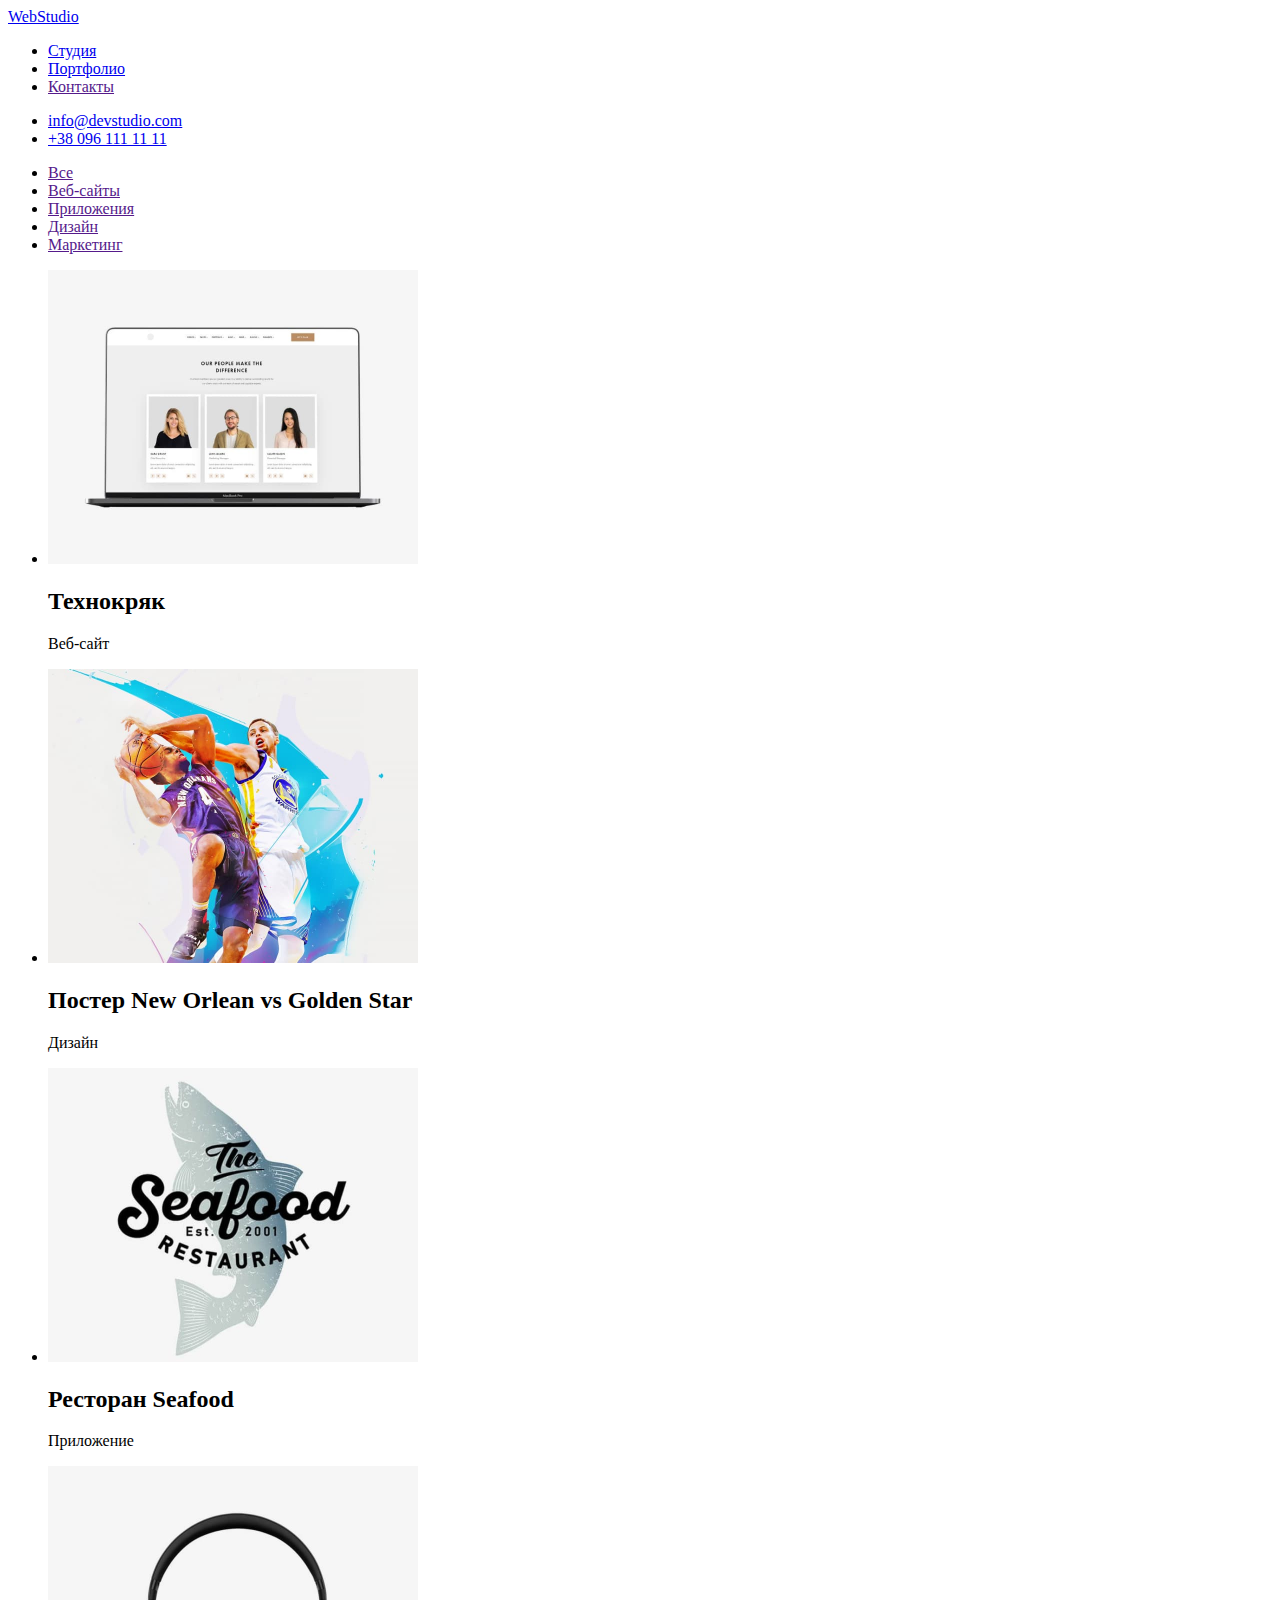
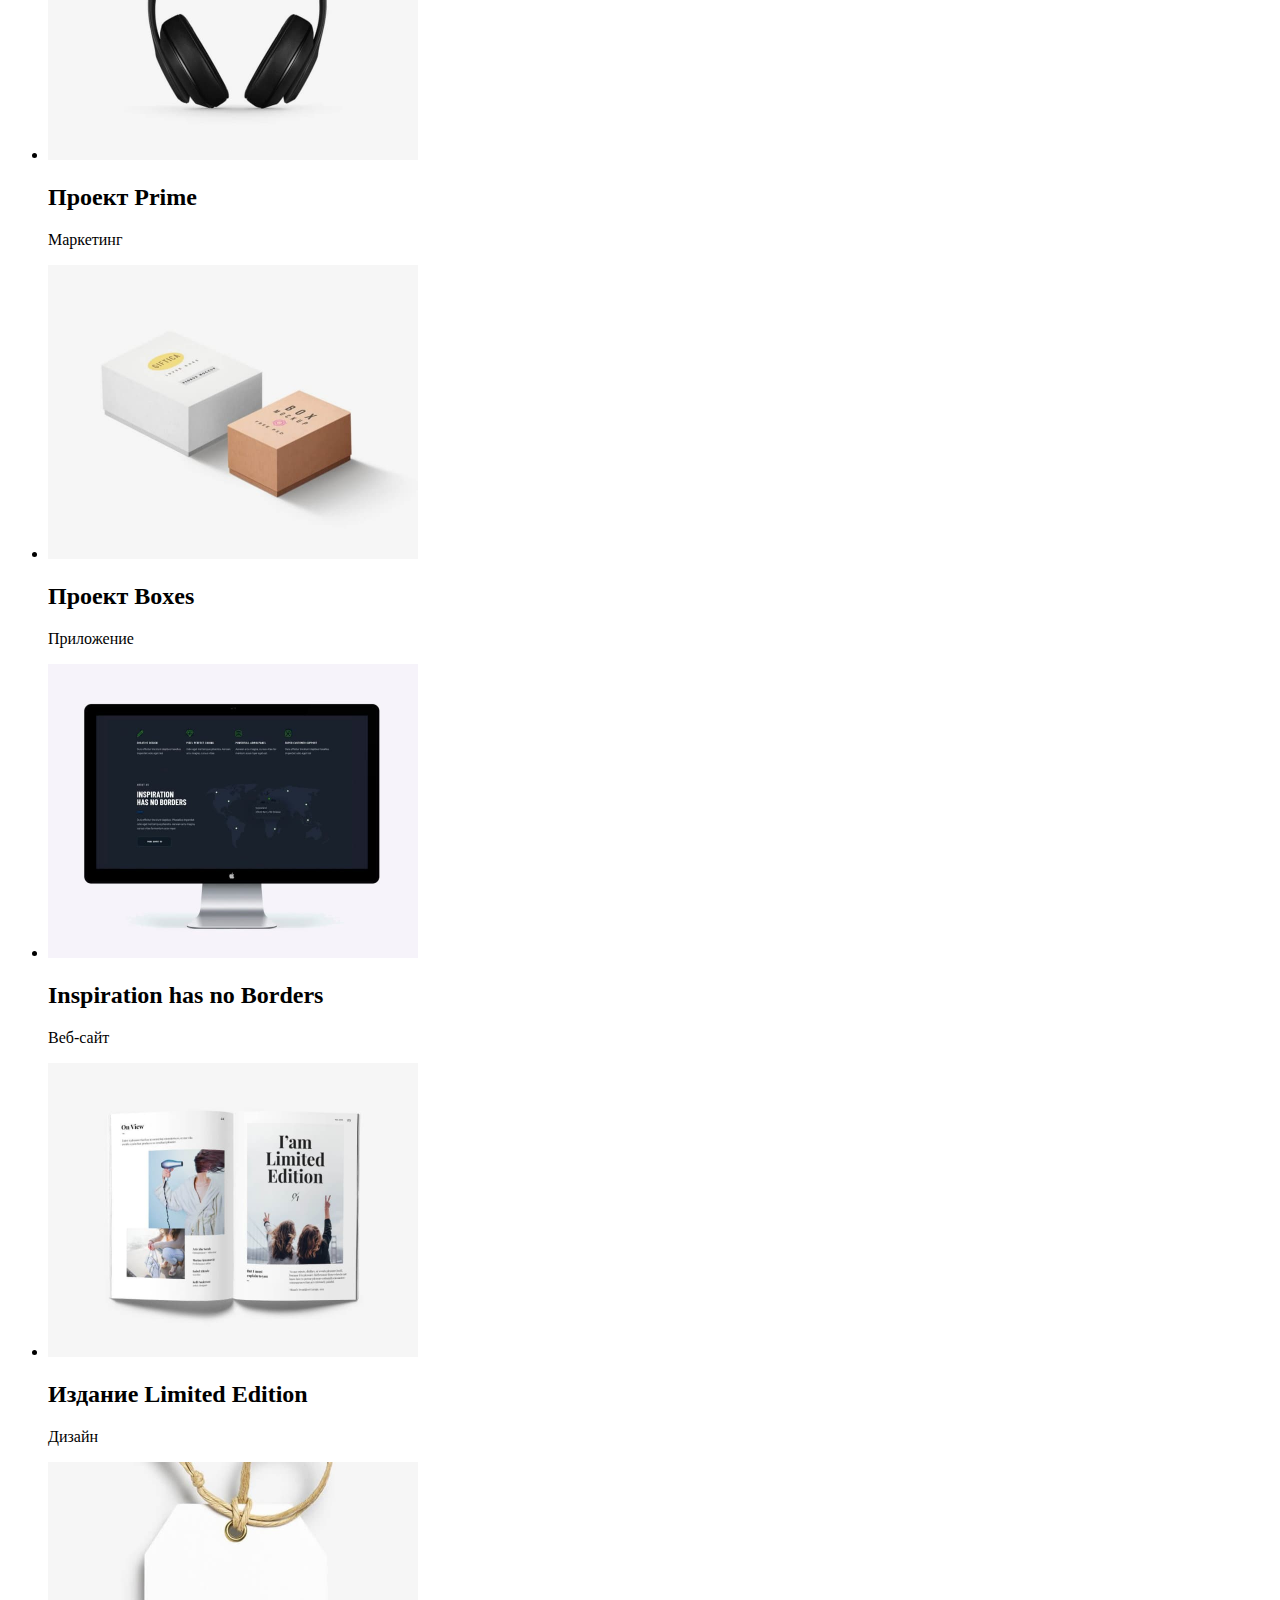
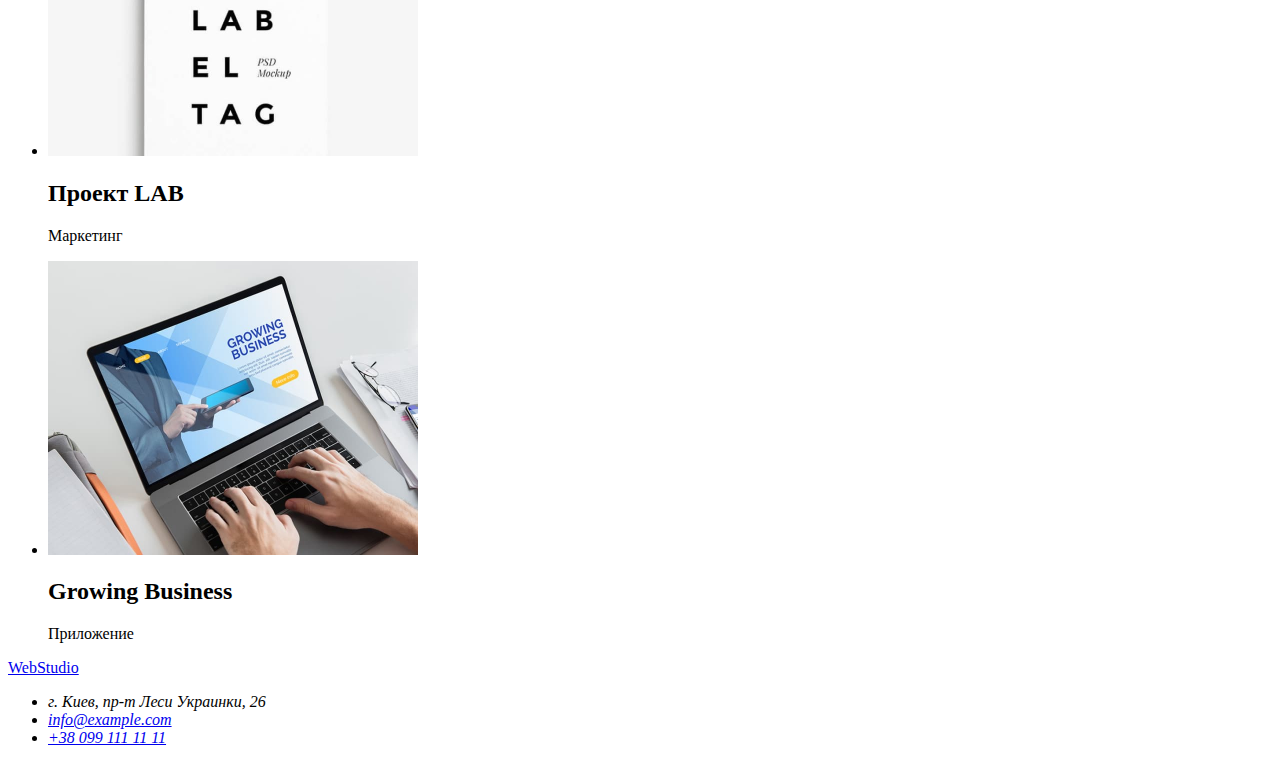
==== portfolio.html @ e285b8ed "Удаляет все секции" ====
<!DOCTYPE html>
<html lang="en">
<head>
    <meta charset="UTF-8">
    <meta http-equiv="X-UA-Compatible" content="IE=edge">
    <meta name="viewport" content="width=device-width, initial-scale=1.0">
    <title>Portfolio</title>
</head>
<body>
    <header>
        <nav>
            <a href="/">
                WebStudio
            </a>
            <ul>
                <li><a href="index.html">Студия</a></li>
                <li><a href="portfolio.html">Портфолио</a></li>
                <li><a href="">Контакты</a></li>
            </ul>
        </nav>
    
        <ul>
            <li><a href="mailto:info@devstudio.com">info@devstudio.com</a></li>
            <li><a href="tel:+380961111111">+38 096 111 11 11</a></li>
        </ul>
    
    </header>

    <!--Портфолио-->
    <main>
            <!--фильтр-->
            <ul>
                <li> <a href="">Все</a></li>
                <li> <a href="">Веб-сайты</a></li>
                <li> <a href="">Приложения</a></li>
                <li> <a href="">Дизайн</a></li>
                <li> <a href="">Маркетинг</a></li>
            
            </ul>
            
            <ul>
                
                <li>
                        <img src="./image/11.jpg" alt="Веб-сайт"
                         Width=370 Height=294>
                        <h2>Технокряк</h2>
                        <p>Веб-сайт</p>
                </li>

                <li>
                        <img src="./image/12.jpg" alt="Постер" 
                        Width=370 Height=294>
                        <h2>Постер New Orlean vs Golden Star</h2>
                        <p>Дизайн</p>
                </li>

                <li>
                        <img src="./image/13.jpg" alt="Ресторан" 
                        Width=370 Height=294>
                        <h2>Ресторан Seafood</h2>
                        <p>Приложение</p>
                </li>

                <li>
                        <img src="./image/14.jpg" alt="Наушники" 
                        Width=370 Height=294>
                        <h2>Проект Prime</h2>
                        <p>Маркетинг</p>
                </li>

                <li>
                        <img src="./image/15.jpg" alt="Коробочки" 
                        Width=370 Height=294>
                        <h2>Проект Boxes</h2>
                        <p>Приложение</p>
                </li>

                <li>
                        <img src="./image/16.jpg" alt="Монитор с открытым сайтом"
                         Width=370 Height=294>
                        <h2>Inspiration has no Borders</h2>
                        <p>Веб-сайт</p>
                </li>

                <li>
                        <img src="./image/17.jpg" alt="Журнал"
                         Width=370 Height=294>
                        <h2>Издание Limited Edition</h2>
                        <p>Дизайн</p>
                </li>

                <li>
                        <img src="./image/18.jpg" alt="Торговая этикетка" 
                        Width=370 Height=294>
                        <h2>Проект LAB</h2>
                        <p>Маркетинг</p>
                </li>

                <li>
                        <img src="./image/19.jpg" alt="Ноутбук за которым работают" 
                        Width=370 Height=294>
                        <h2>Growing Business</h2>
                        <p>Приложение</p>
                </li>
            
            </ul>

    </main>

    <footer>
        <!--Адресс-->
        <a href="/">WebStudio</a>
        <address>
            <ul>
                <li>г. Киев, пр-т Леси Украинки, 26</li>
                <li><a href="mailto:info@devstudio.com">info@example.com</a></li>
                <li><a href="tel:+380991111111">+38 099 111 11 11</a></li>
            </ul>
        </address>
    </footer>
    
</body>
</html>
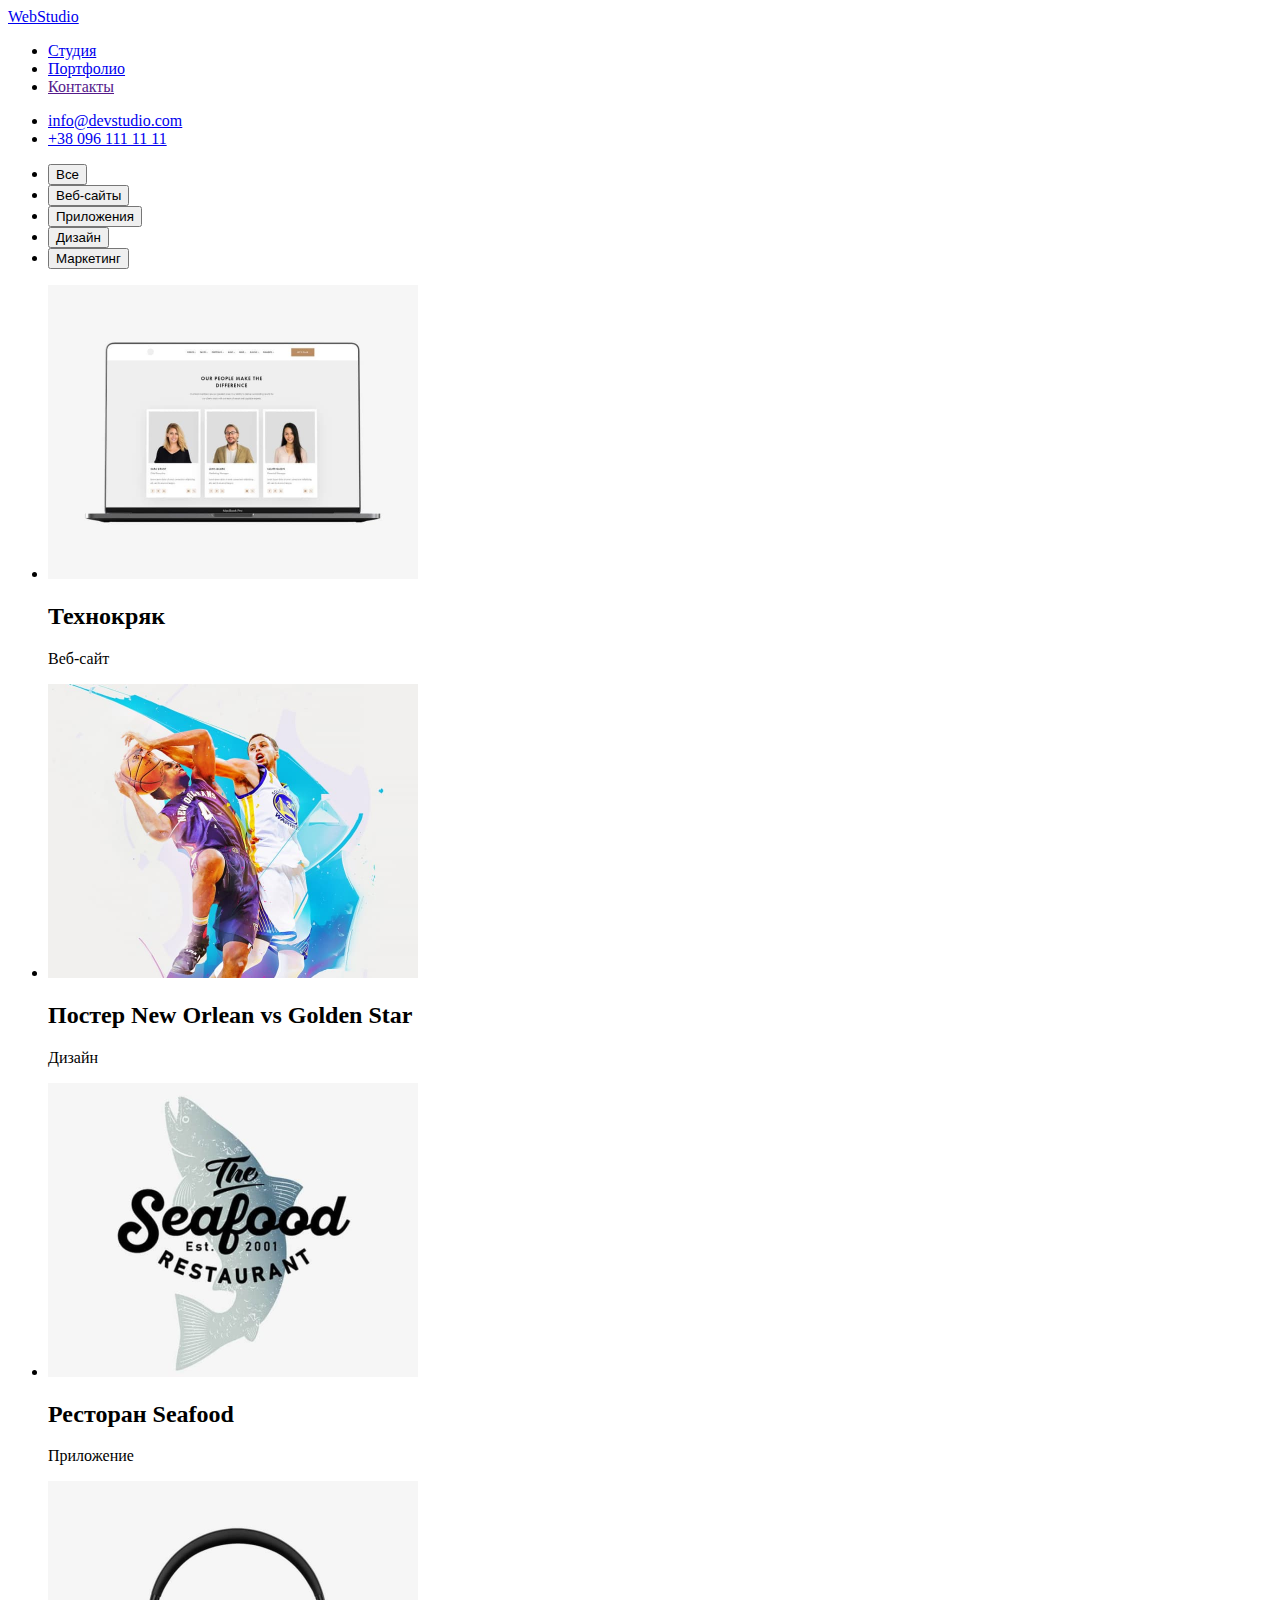
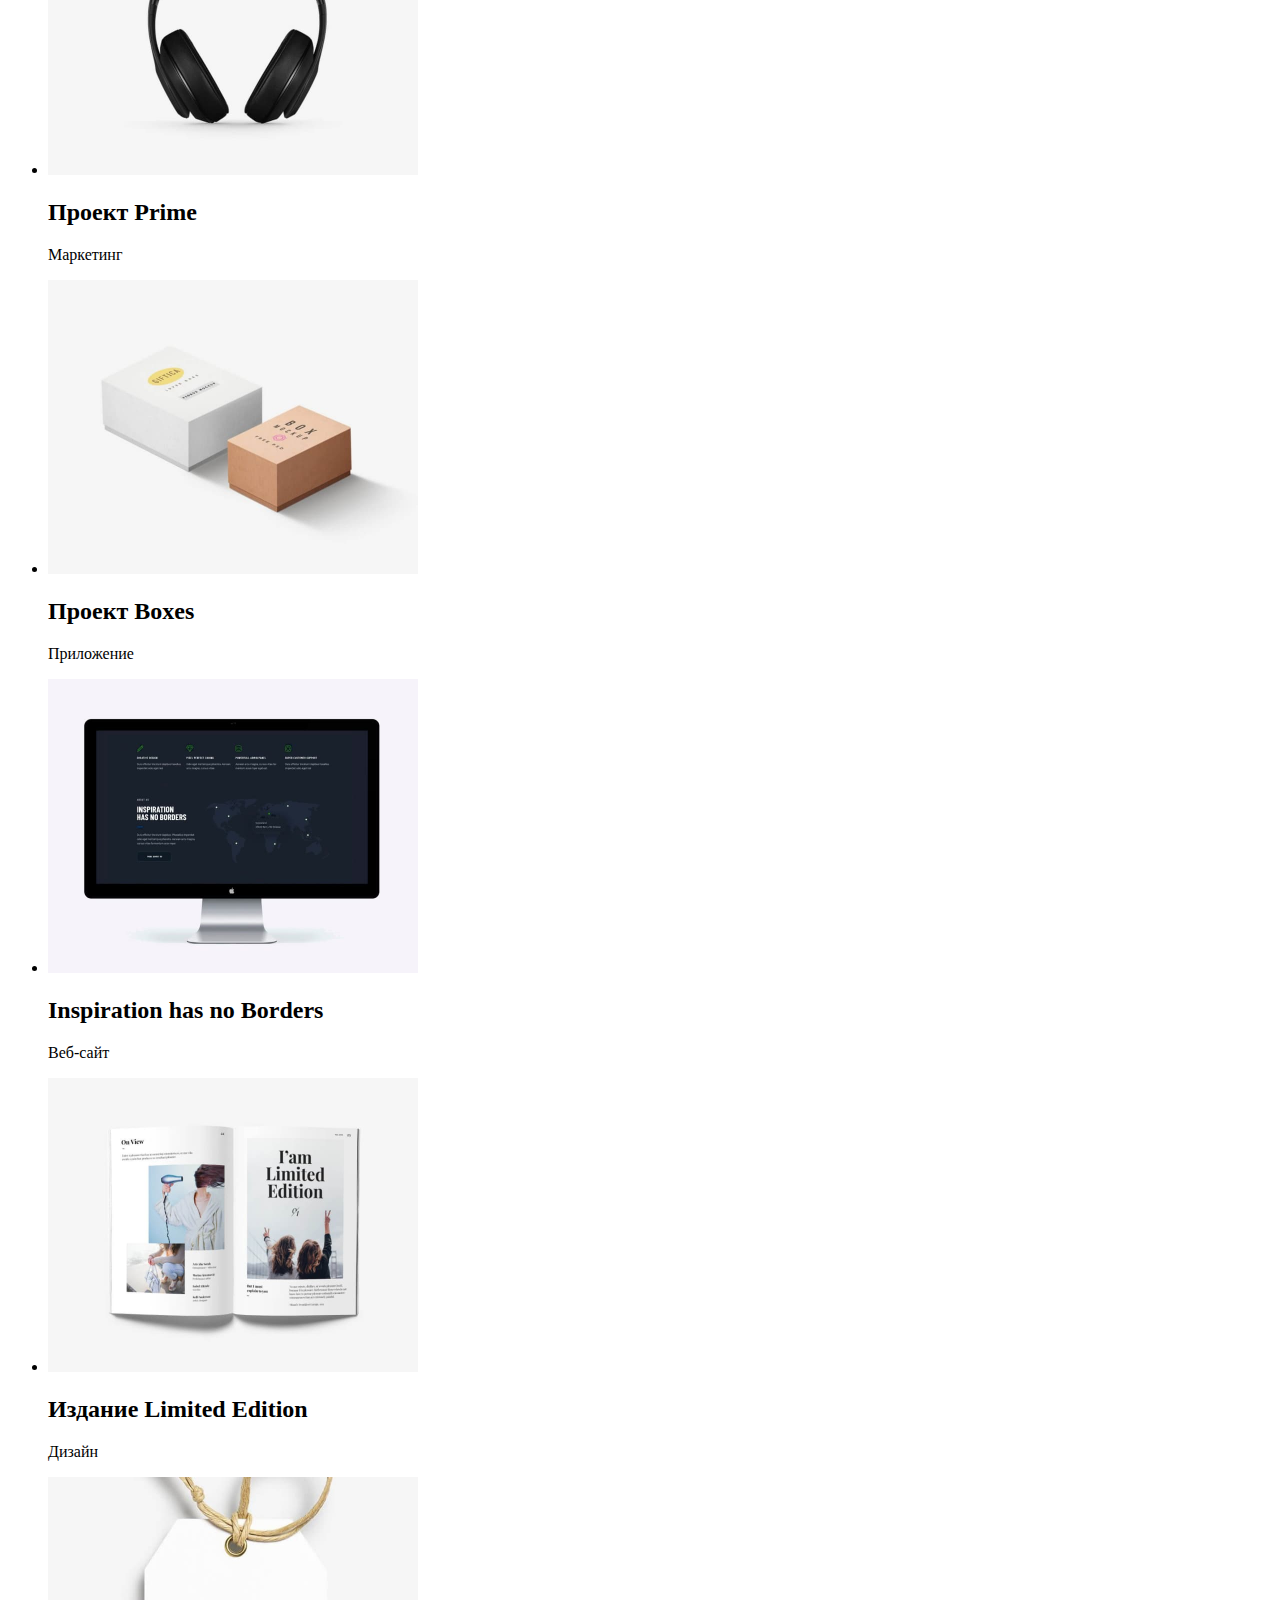
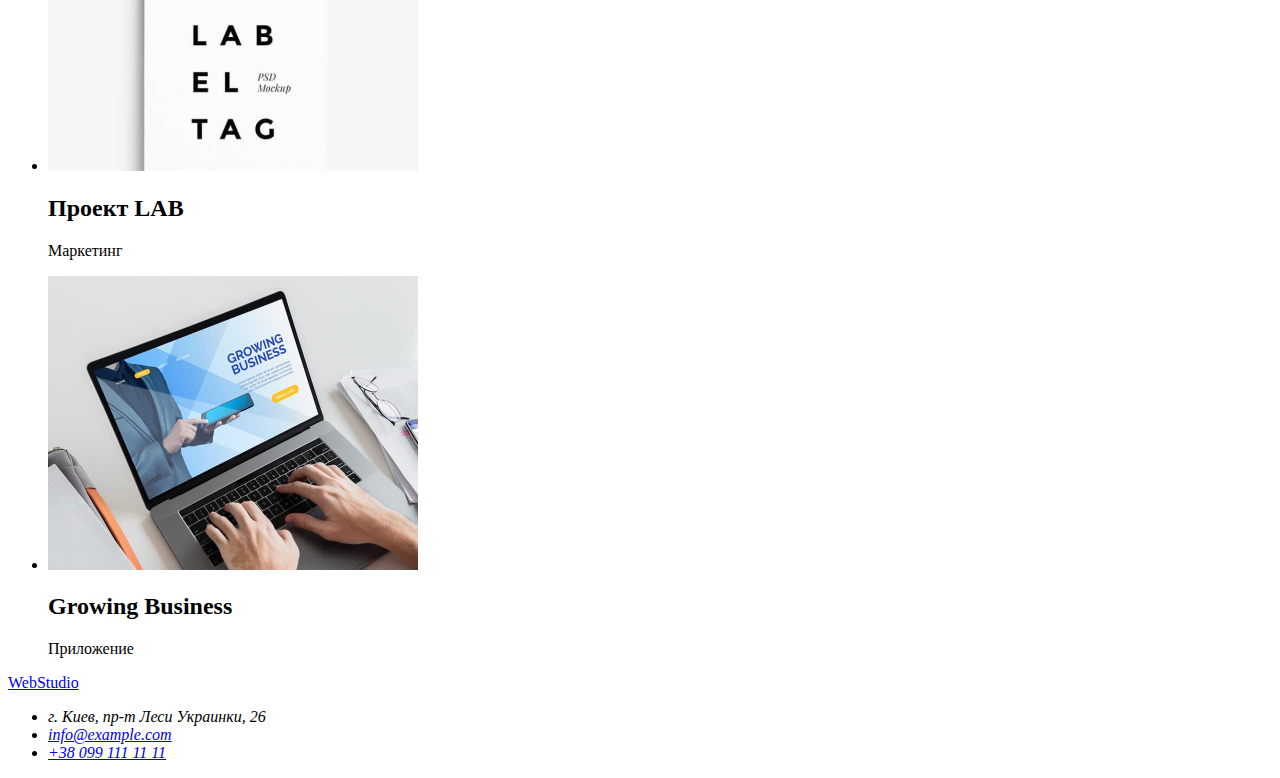
==== commit cd71eeed: "Исправление по ТЗ" ====
--- a/portfolio.html
+++ b/portfolio.html
@@ -28,16 +28,17 @@
 
     <!--Портфолио-->
     <main>
-            <!--фильтр-->
+            <!--Фильтр-->
             <ul>
-                <li> <a href="">Все</a></li>
-                <li> <a href="">Веб-сайты</a></li>
-                <li> <a href="">Приложения</a></li>
-                <li> <a href="">Дизайн</a></li>
-                <li> <a href="">Маркетинг</a></li>
+                <li> <button type="button">Все</button><a href=""></a></li>
+                <li> <button type="button">Веб-сайты</button><a href=""></a></li>
+                <li> <button type="button">Приложения</button><a href=""></a></li>
+                <li> <button type="button">Дизайн</button><a href=""></a></li>
+                <li> <button type="button">Маркетинг</button><a href=""></a></li>
             
             </ul>
             
+            <!--Проэкты-->
             <ul>
                 
                 <li>
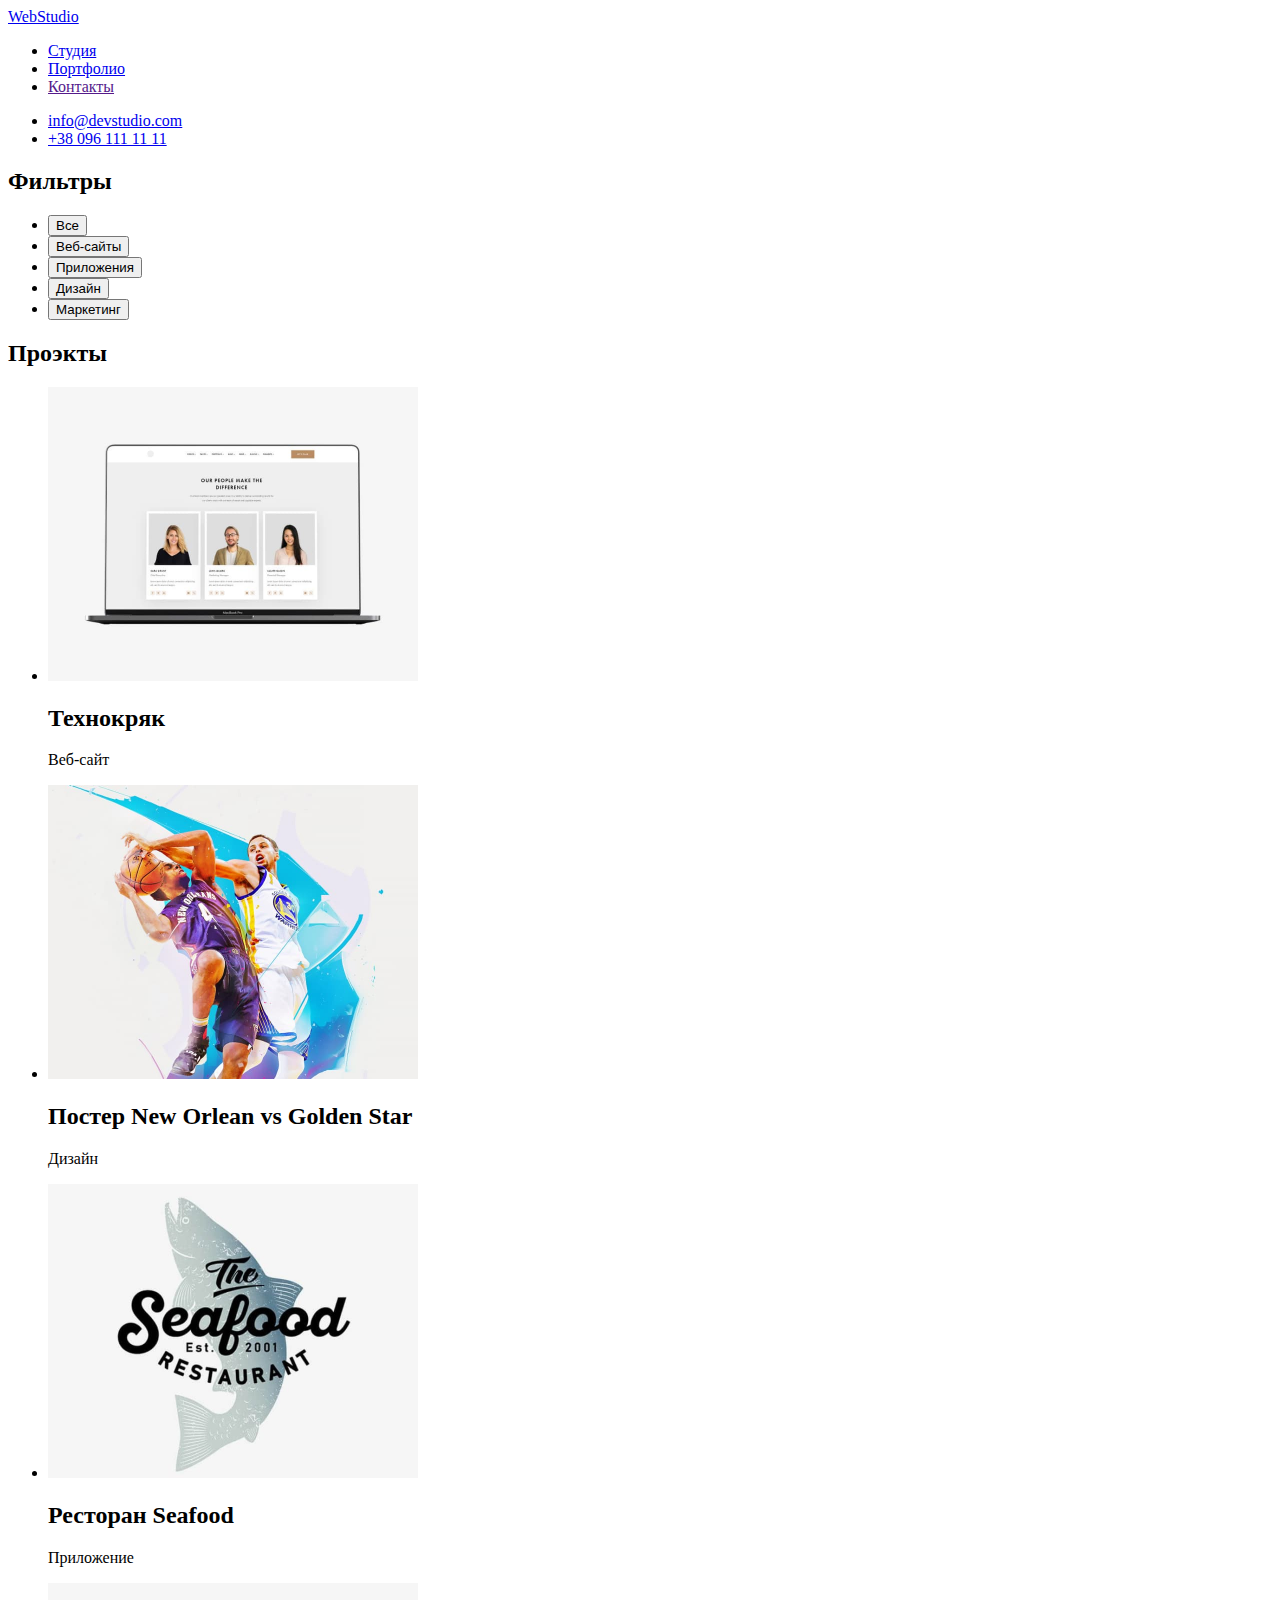
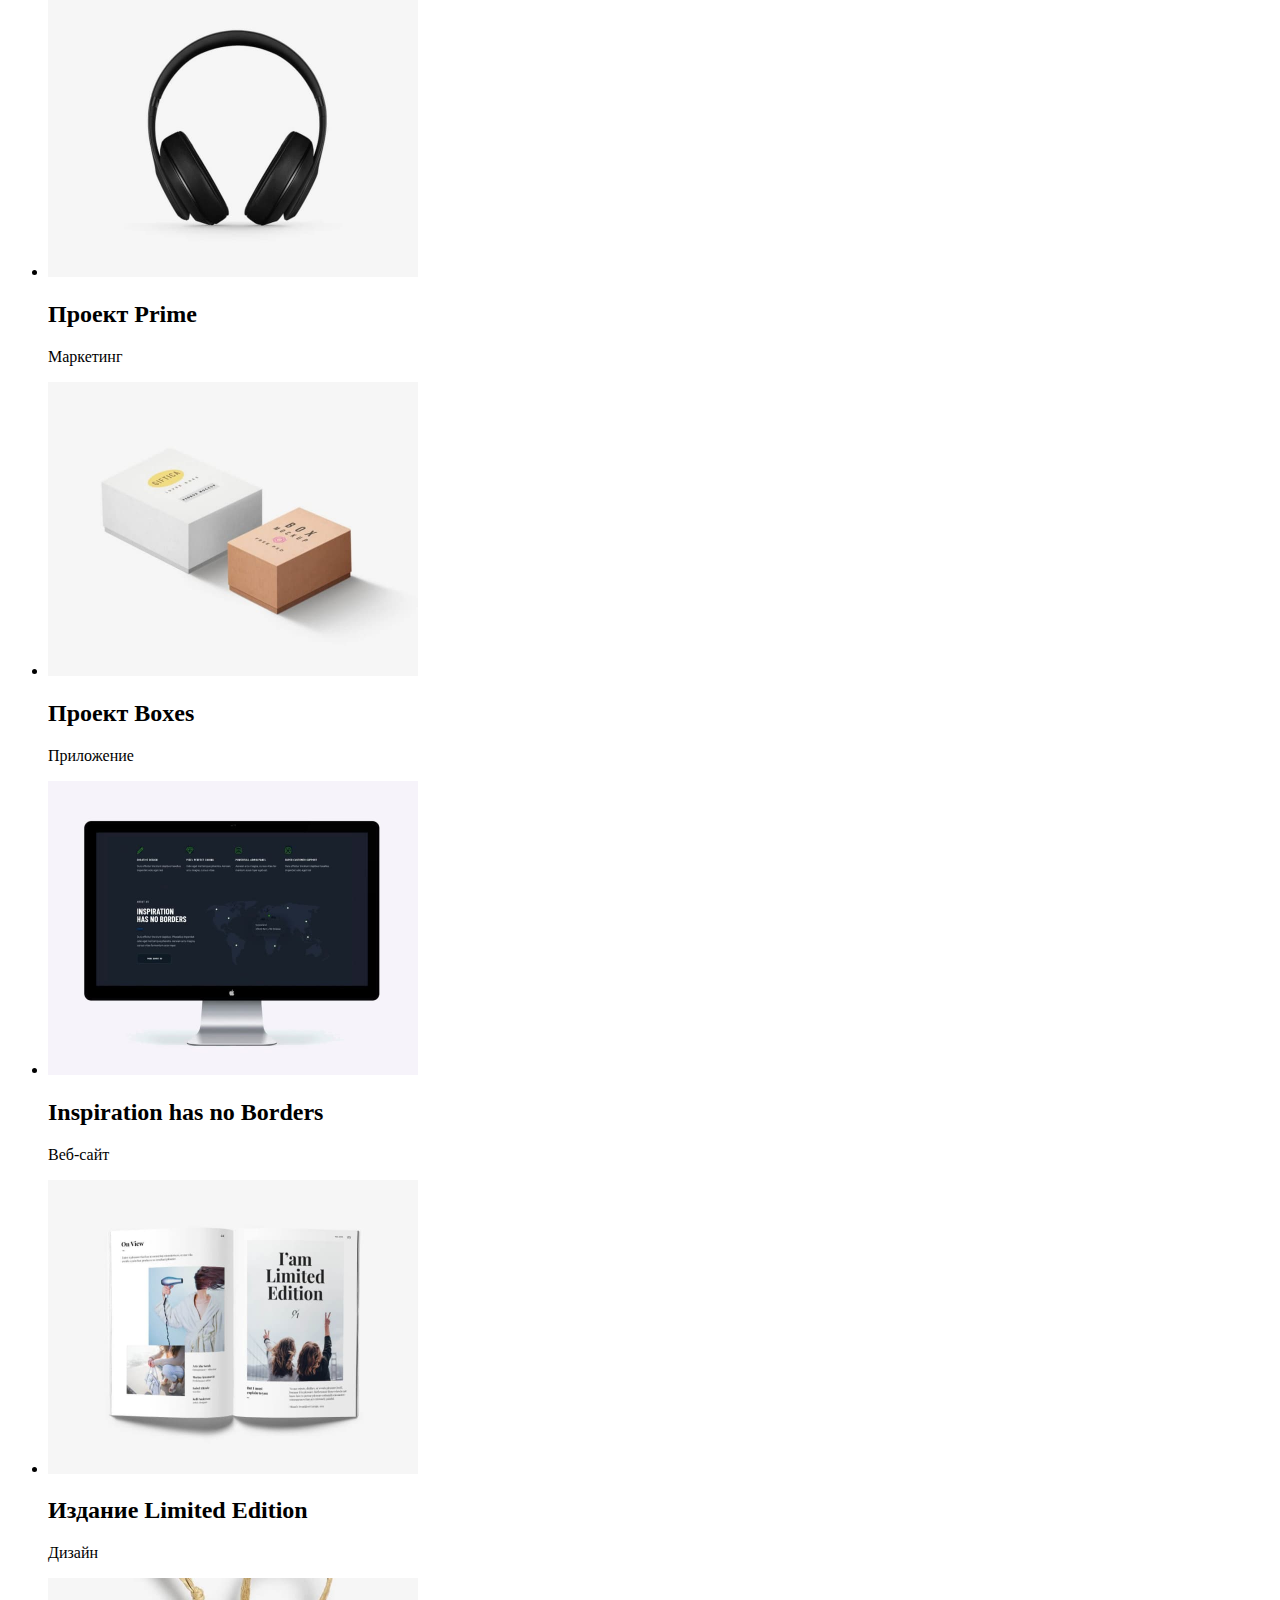
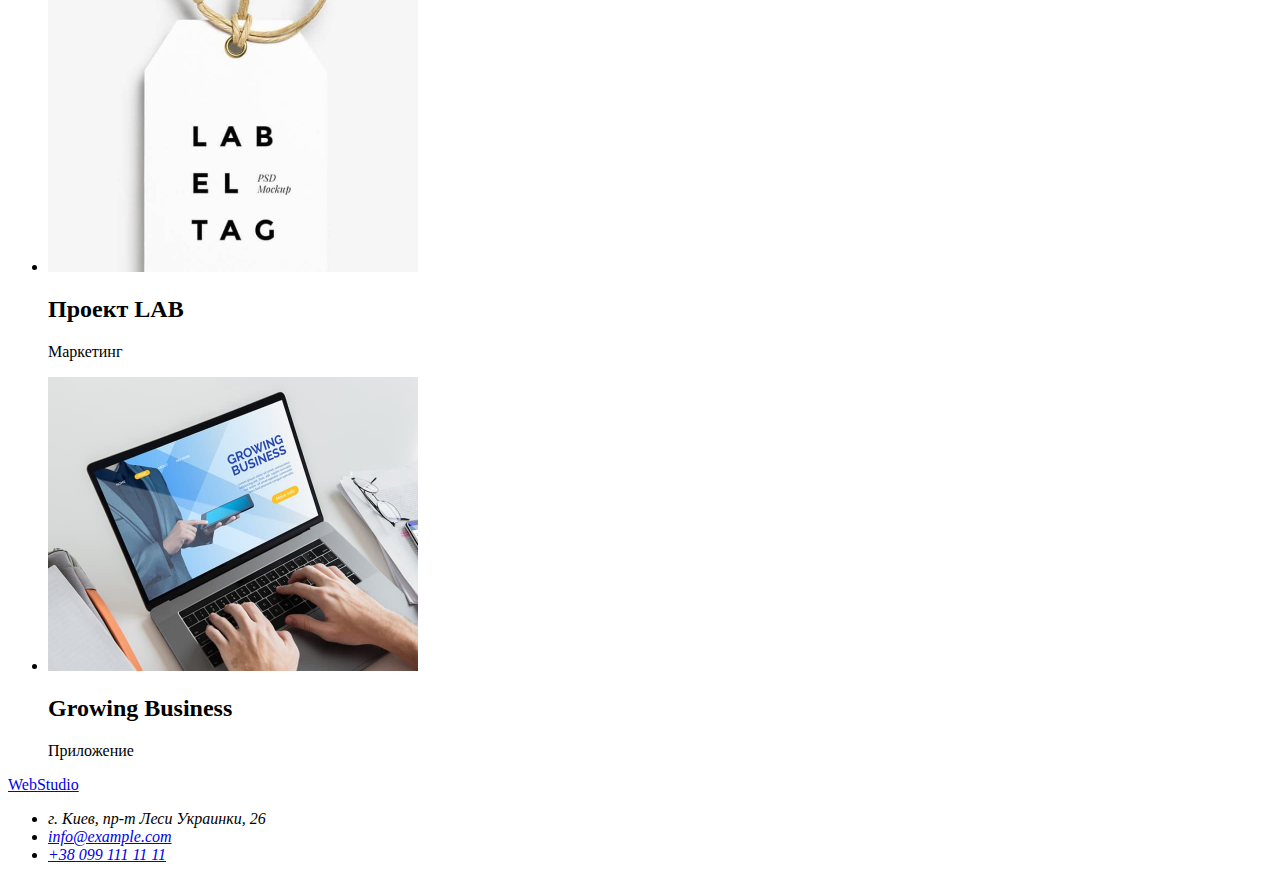
==== commit 6ac8a1c4: "Добавляет заголовки секциям" ====
--- a/portfolio.html
+++ b/portfolio.html
@@ -29,83 +29,104 @@
     <!--Портфолио-->
     <main>
             <!--Фильтр-->
-            <ul>
-                <li> <button type="button">Все</button><a href=""></a></li>
-                <li> <button type="button">Веб-сайты</button><a href=""></a></li>
-                <li> <button type="button">Приложения</button><a href=""></a></li>
-                <li> <button type="button">Дизайн</button><a href=""></a></li>
-                <li> <button type="button">Маркетинг</button><a href=""></a></li>
+            <section class="filters">
+                <h2>Фильтры</h2>
+                <ul>
+                    <li><button type="button">Все</button></li>
+                    <li><button type="button">Веб-сайты</button></li>
+                    <li><button type="button">Приложения</button></li>
+                    <li><button type="button">Дизайн</button></li>
+                    <li><button type="button">Маркетинг</button></li>
+                
+                </ul>
+            </section>
             
-            </ul>
             
             <!--Проэкты-->
-            <ul>
+            <section class="projects">
+                <h2>Проэкты</h2>
+                <ul>
                 
-                <li>
-                        <img src="./image/11.jpg" alt="Веб-сайт"
-                         Width=370 Height=294>
-                        <h2>Технокряк</h2>
-                        <p>Веб-сайт</p>
-                </li>
+                    <li>
+                        <div>
+                            <img src="./image/11.jpg" alt="Веб-сайт" Width="370" Height="294">
+                            <h2>Технокряк</h2>
+                            <p>Веб-сайт</p>
+                        </div>
 
-                <li>
-                        <img src="./image/12.jpg" alt="Постер" 
-                        Width=370 Height=294>
-                        <h2>Постер New Orlean vs Golden Star</h2>
-                        <p>Дизайн</p>
-                </li>
+                        
+                    </li>
+                
+                    <li>
+                        <div>
+                            <img src="./image/12.jpg" alt="Постер" Width="370" Height="294">
+                            <h2>Постер New Orlean vs Golden Star</h2>
+                            <p>Дизайн</p>
+                        </div>
+                        
+                    </li>
+                
+                    <li>
+                        <div>
+                            <img src="./image/13.jpg" alt="Ресторан" Width="370" Height="294">
+                            <h2>Ресторан Seafood</h2>
+                            <p>Приложение</p>
+                        </div>
+                       
+                    </li>
+                
+                    <li>
+                        <div>
+                            <img src="./image/14.jpg" alt="Наушники" Width="370" Height="294">
+                            <h2>Проект Prime</h2>
+                            <p>Маркетинг</p>
+                        </div>
+                    </li>
+                
+                    <li>
+                        <div>
+                            <img src="./image/15.jpg" alt="Коробочки" Width="370" Height="294">
+                            <h2>Проект Boxes</h2>
+                            <p>Приложение</p>
+                        </div>
+                    </li>
+                
+                    <li>
+                        <div>
+                            <img src="./image/16.jpg" alt="Монитор с открытым сайтом" Width="370" Height="294">
+                            <h2>Inspiration has no Borders</h2>
+                            <p>Веб-сайт</p>
+                        </div>
+                    </li>
+                
+                    <li>
+                        <div>
+                            <img src="./image/17.jpg" alt="Журнал" Width="370" Height="294">
+                            <h2>Издание Limited Edition</h2>
+                            <p>Дизайн</p>
+                        </div>
+                    </li>
+                
+                    <li>
+                        <div>
+                            <img src="./image/18.jpg" alt="Торговая этикетка" Width="370" Height="294">
+                            <h2>Проект LAB</h2>
+                            <p>Маркетинг</p>
+                        </div>
+                    </li>
+                
+                    <li>
+                        <div>
+                            <img src="./image/19.jpg" alt="Ноутбук за которым работают" Width="370" Height="294">
+                            <h2>Growing Business</h2>
+                            <p>Приложение</p>
+                        </div>
+                    </li>
+                
+                </ul>
 
-                <li>
-                        <img src="./image/13.jpg" alt="Ресторан" 
-                        Width=370 Height=294>
-                        <h2>Ресторан Seafood</h2>
-                        <p>Приложение</p>
-                </li>
-
-                <li>
-                        <img src="./image/14.jpg" alt="Наушники" 
-                        Width=370 Height=294>
-                        <h2>Проект Prime</h2>
-                        <p>Маркетинг</p>
-                </li>
-
-                <li>
-                        <img src="./image/15.jpg" alt="Коробочки" 
-                        Width=370 Height=294>
-                        <h2>Проект Boxes</h2>
-                        <p>Приложение</p>
-                </li>
-
-                <li>
-                        <img src="./image/16.jpg" alt="Монитор с открытым сайтом"
-                         Width=370 Height=294>
-                        <h2>Inspiration has no Borders</h2>
-                        <p>Веб-сайт</p>
-                </li>
-
-                <li>
-                        <img src="./image/17.jpg" alt="Журнал"
-                         Width=370 Height=294>
-                        <h2>Издание Limited Edition</h2>
-                        <p>Дизайн</p>
-                </li>
-
-                <li>
-                        <img src="./image/18.jpg" alt="Торговая этикетка" 
-                        Width=370 Height=294>
-                        <h2>Проект LAB</h2>
-                        <p>Маркетинг</p>
-                </li>
-
-                <li>
-                        <img src="./image/19.jpg" alt="Ноутбук за которым работают" 
-                        Width=370 Height=294>
-                        <h2>Growing Business</h2>
-                        <p>Приложение</p>
-                </li>
-            
-            </ul>
-
+            </section>
+           
     </main>
 
     <footer>
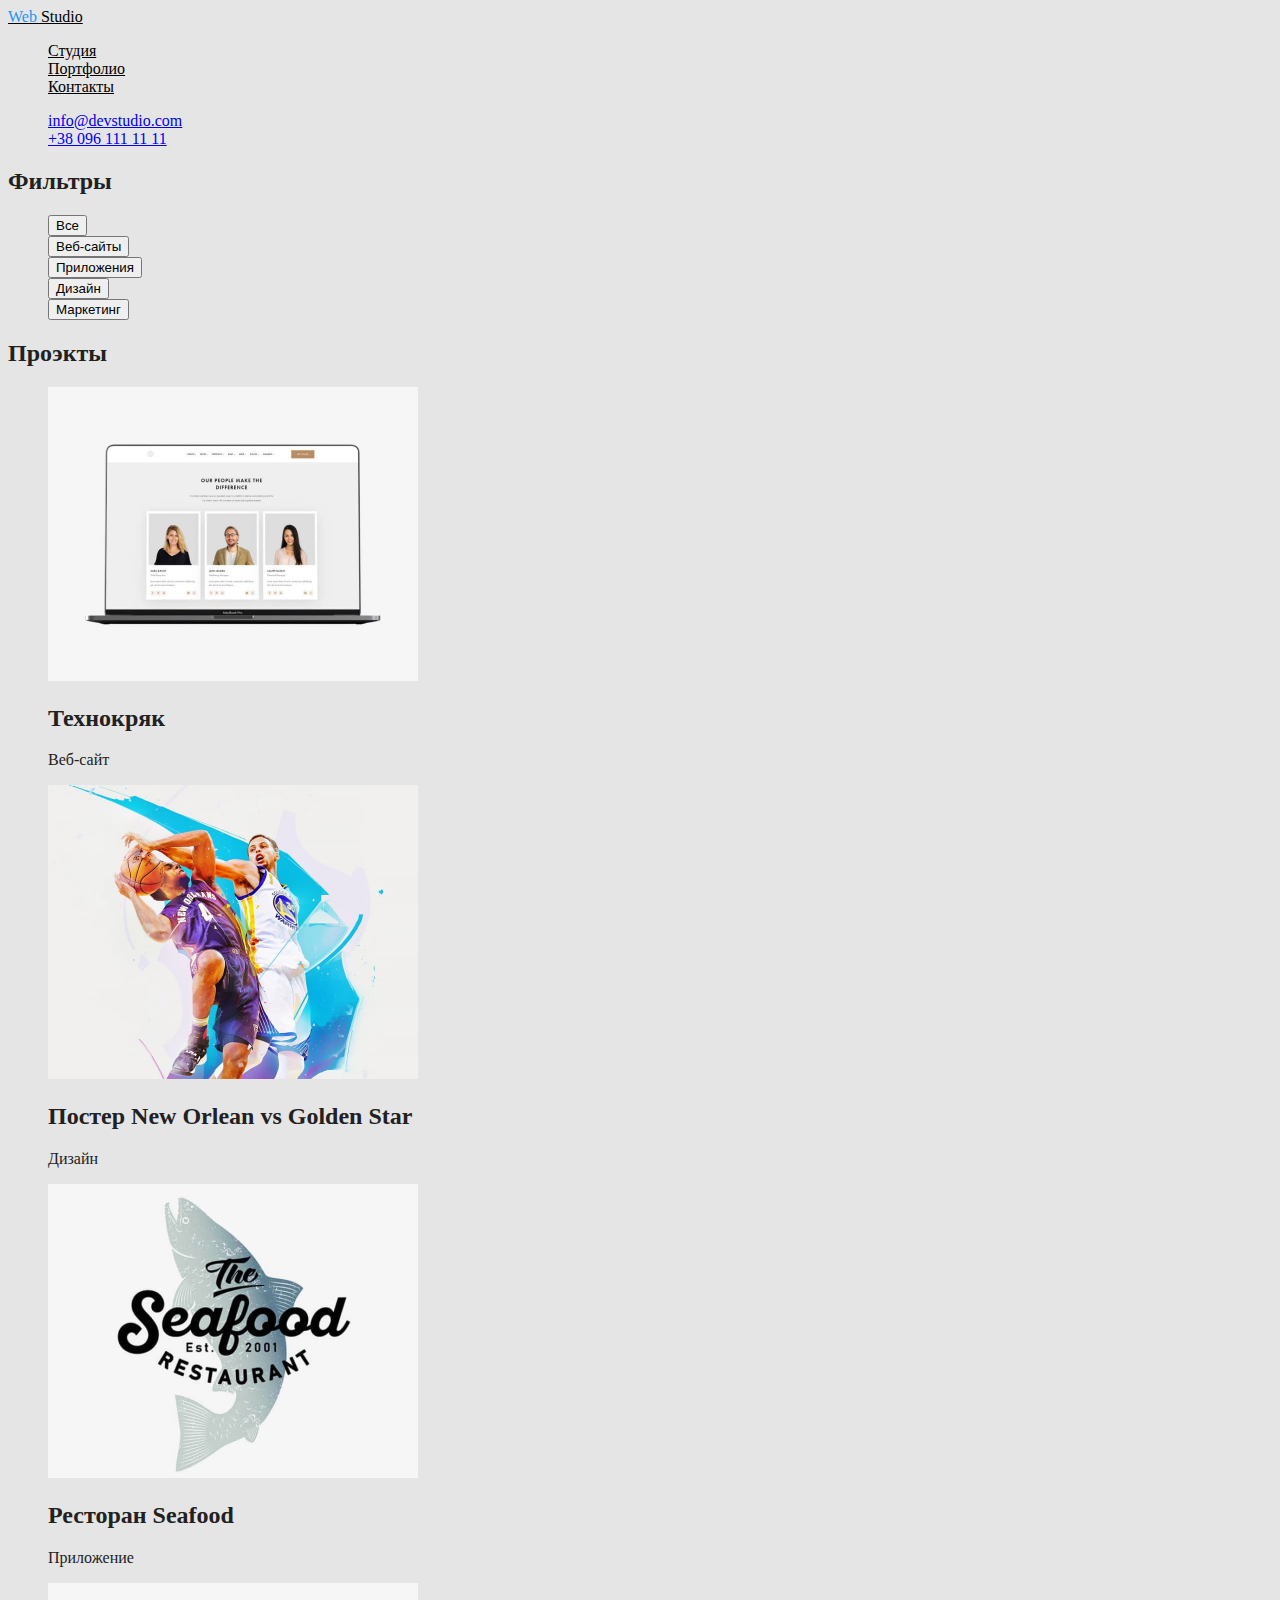
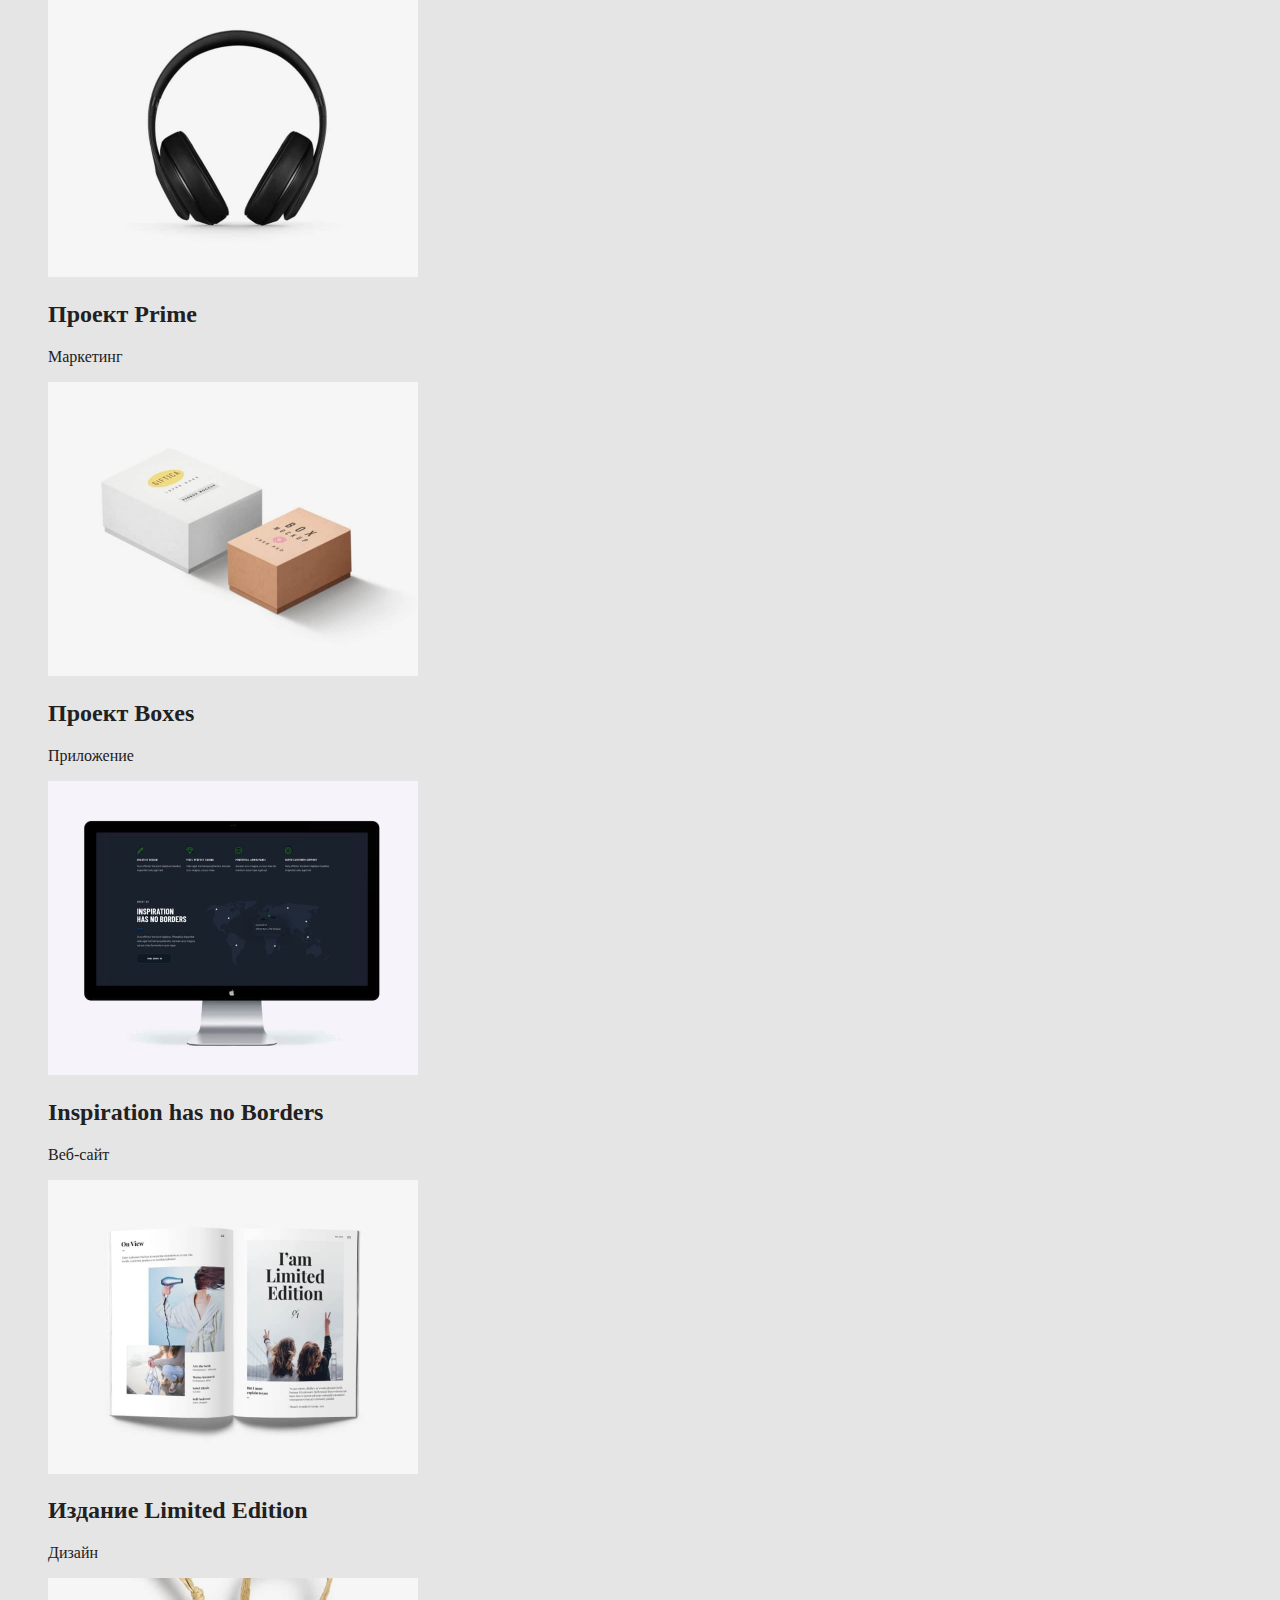
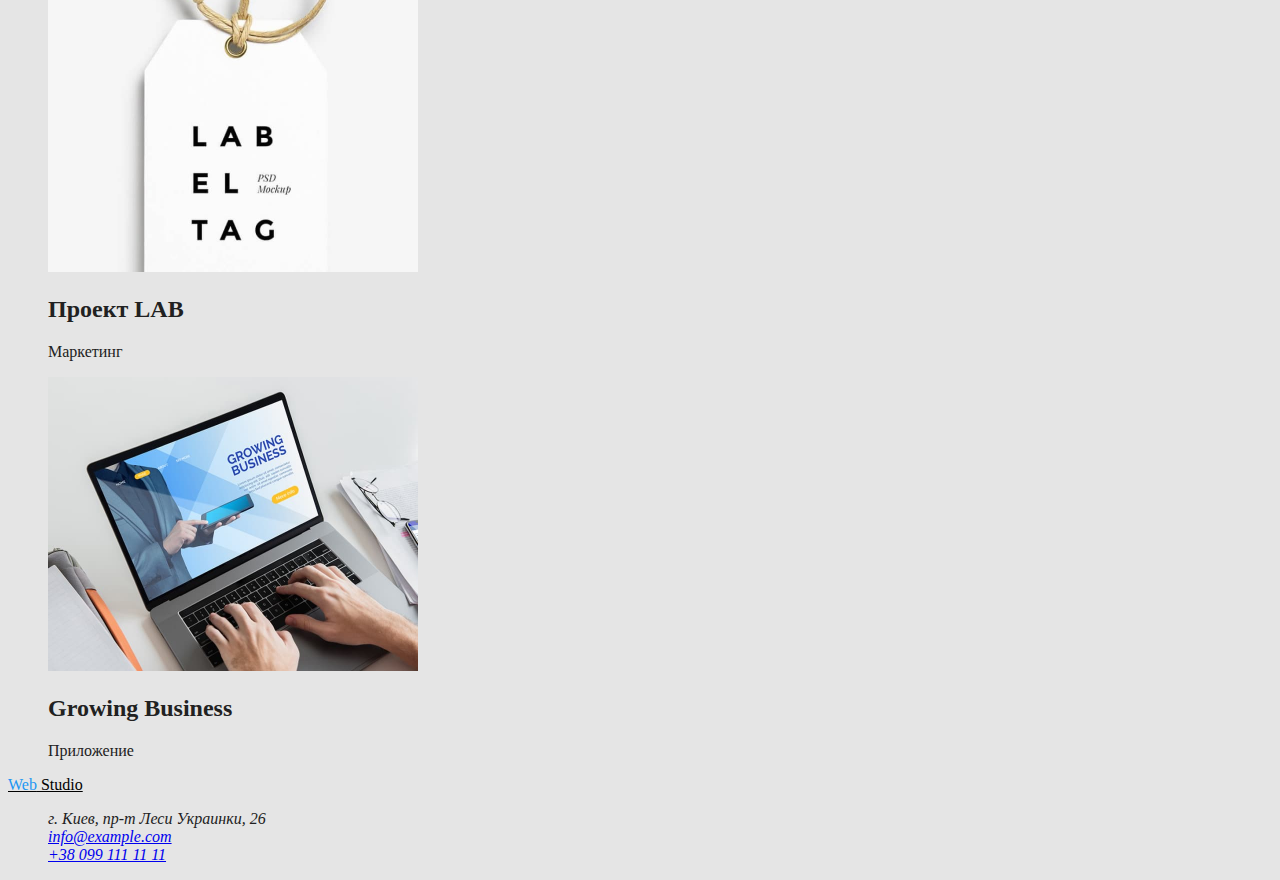
==== commit 35179c5c: "css шапка" ====
--- a/portfolio.html
+++ b/portfolio.html
@@ -5,21 +5,23 @@
     <meta http-equiv="X-UA-Compatible" content="IE=edge">
     <meta name="viewport" content="width=device-width, initial-scale=1.0">
     <title>Portfolio</title>
+    <link rel="stylesheet" href="./css/styles.css" />
 </head>
 <body>
     <header>
         <nav>
-            <a href="/">
-                WebStudio
+            <a class="logo" href="/">
+                <span class="logo-web">Web</span> Studio
             </a>
-            <ul>
-                <li><a href="index.html">Студия</a></li>
-                <li><a href="portfolio.html">Портфолио</a></li>
-                <li><a href="">Контакты</a></li>
+
+            <ul class="site-nav list">
+                <li class="link"><a href="index.html">Студия</a></li>
+                <li class="link"><a href="portfolio.html">Портфолио</a></li>
+                <li class="link"><a href="">Контакты</a></li>
             </ul>
         </nav>
     
-        <ul>
+        <ul class="auth-nav list">
             <li><a href="mailto:info@devstudio.com">info@devstudio.com</a></li>
             <li><a href="tel:+380961111111">+38 096 111 11 11</a></li>
         </ul>
@@ -131,7 +133,7 @@
 
     <footer>
         <!--Адресс-->
-        <a href="/">WebStudio</a>
+        <a class="logo" href="/"> <span class="logo-web">Web</span> Studio</a>
         <address>
             <ul>
                 <li>г. Киев, пр-т Леси Украинки, 26</li>
--- a/css/styles.css
+++ b/css/styles.css
@@ -0,0 +1,33 @@
+body {
+  background: #e5e5e5;
+  color: #212121;
+}
+
+ul {
+  list-style: none;
+}
+
+/* osnovnoj #212121*/
+/* vtorichn #757575 */
+/* belyj #FFFFFF */
+/* akcent #2196F3 */
+/* background: #E5E5E5; */
+
+.logo {
+  color: #000000;
+}
+
+.logo-web {
+  color: #2196f3;
+}
+
+/* site-nav */
+
+.site-nav .link a {
+  color: #000000;
+}
+
+.site-nav .link:hover,
+.site-nav .link:focus {
+  color: #2196f3;
+}
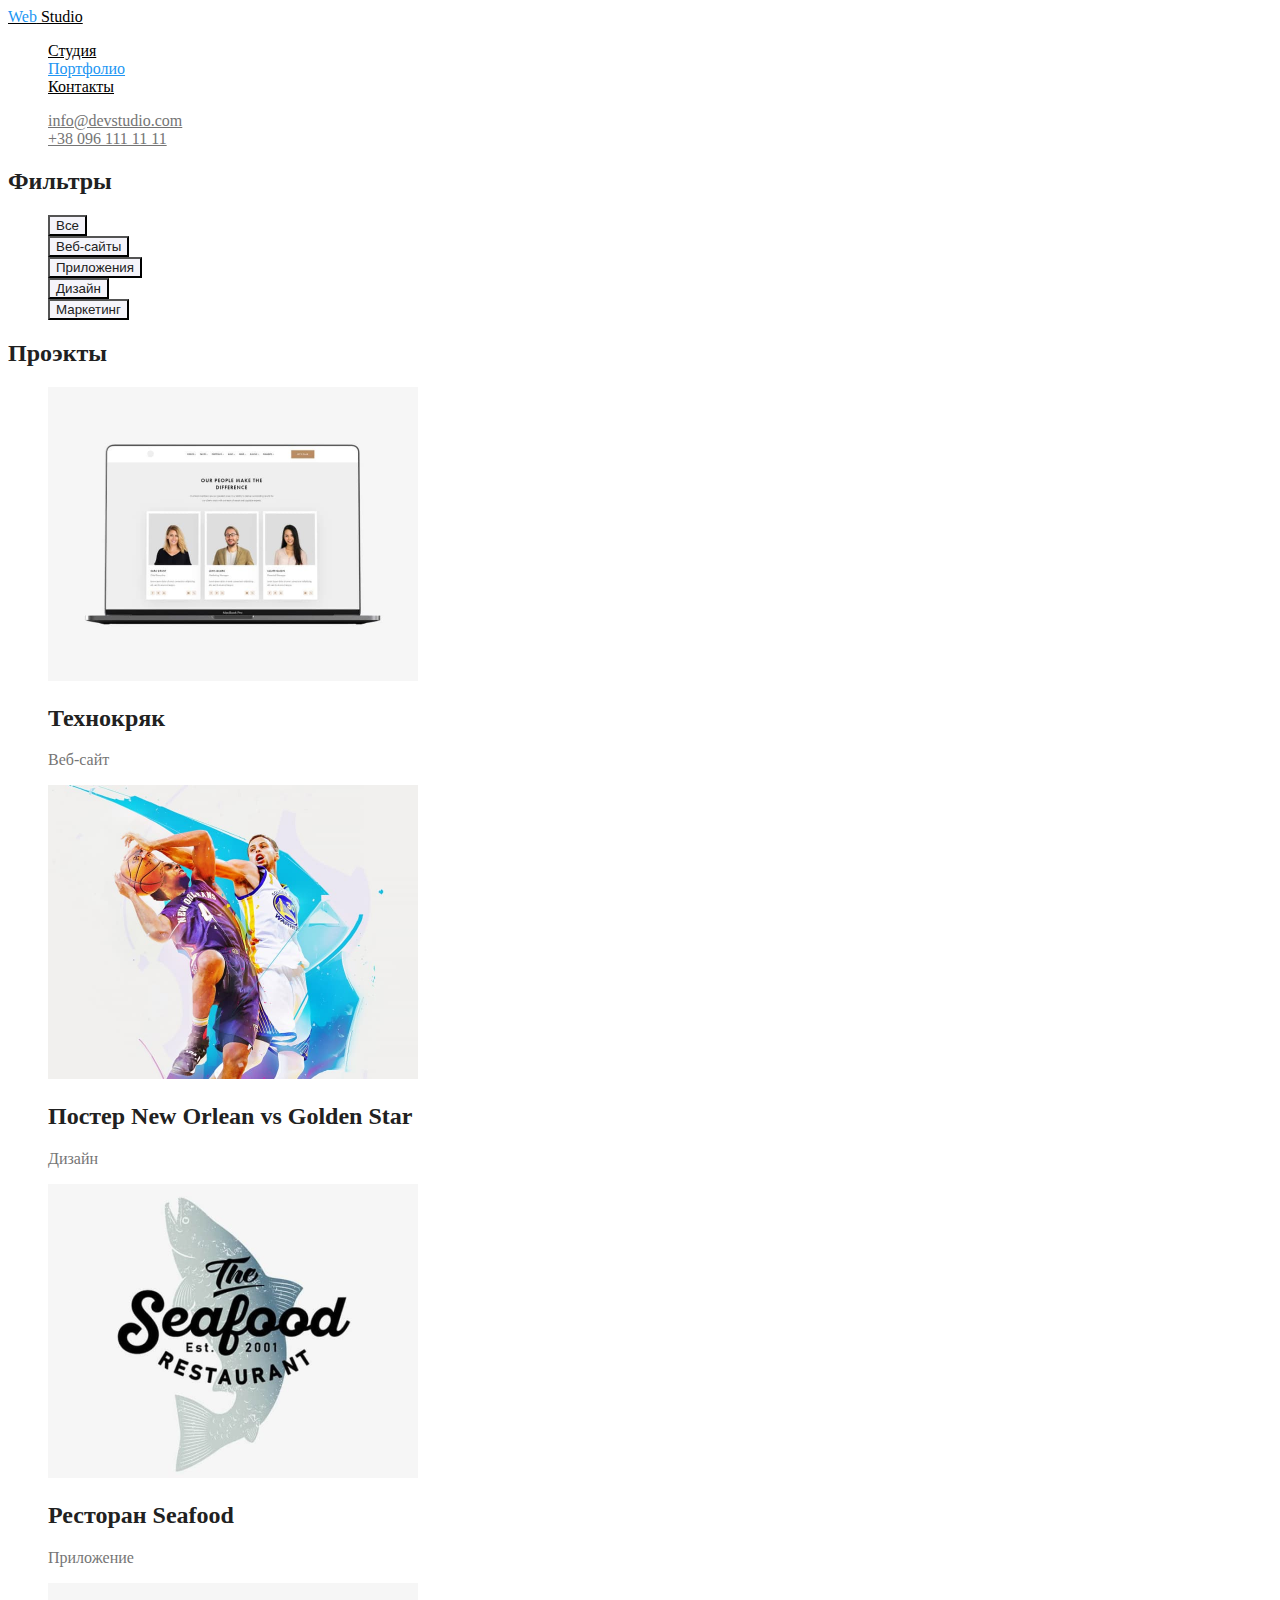
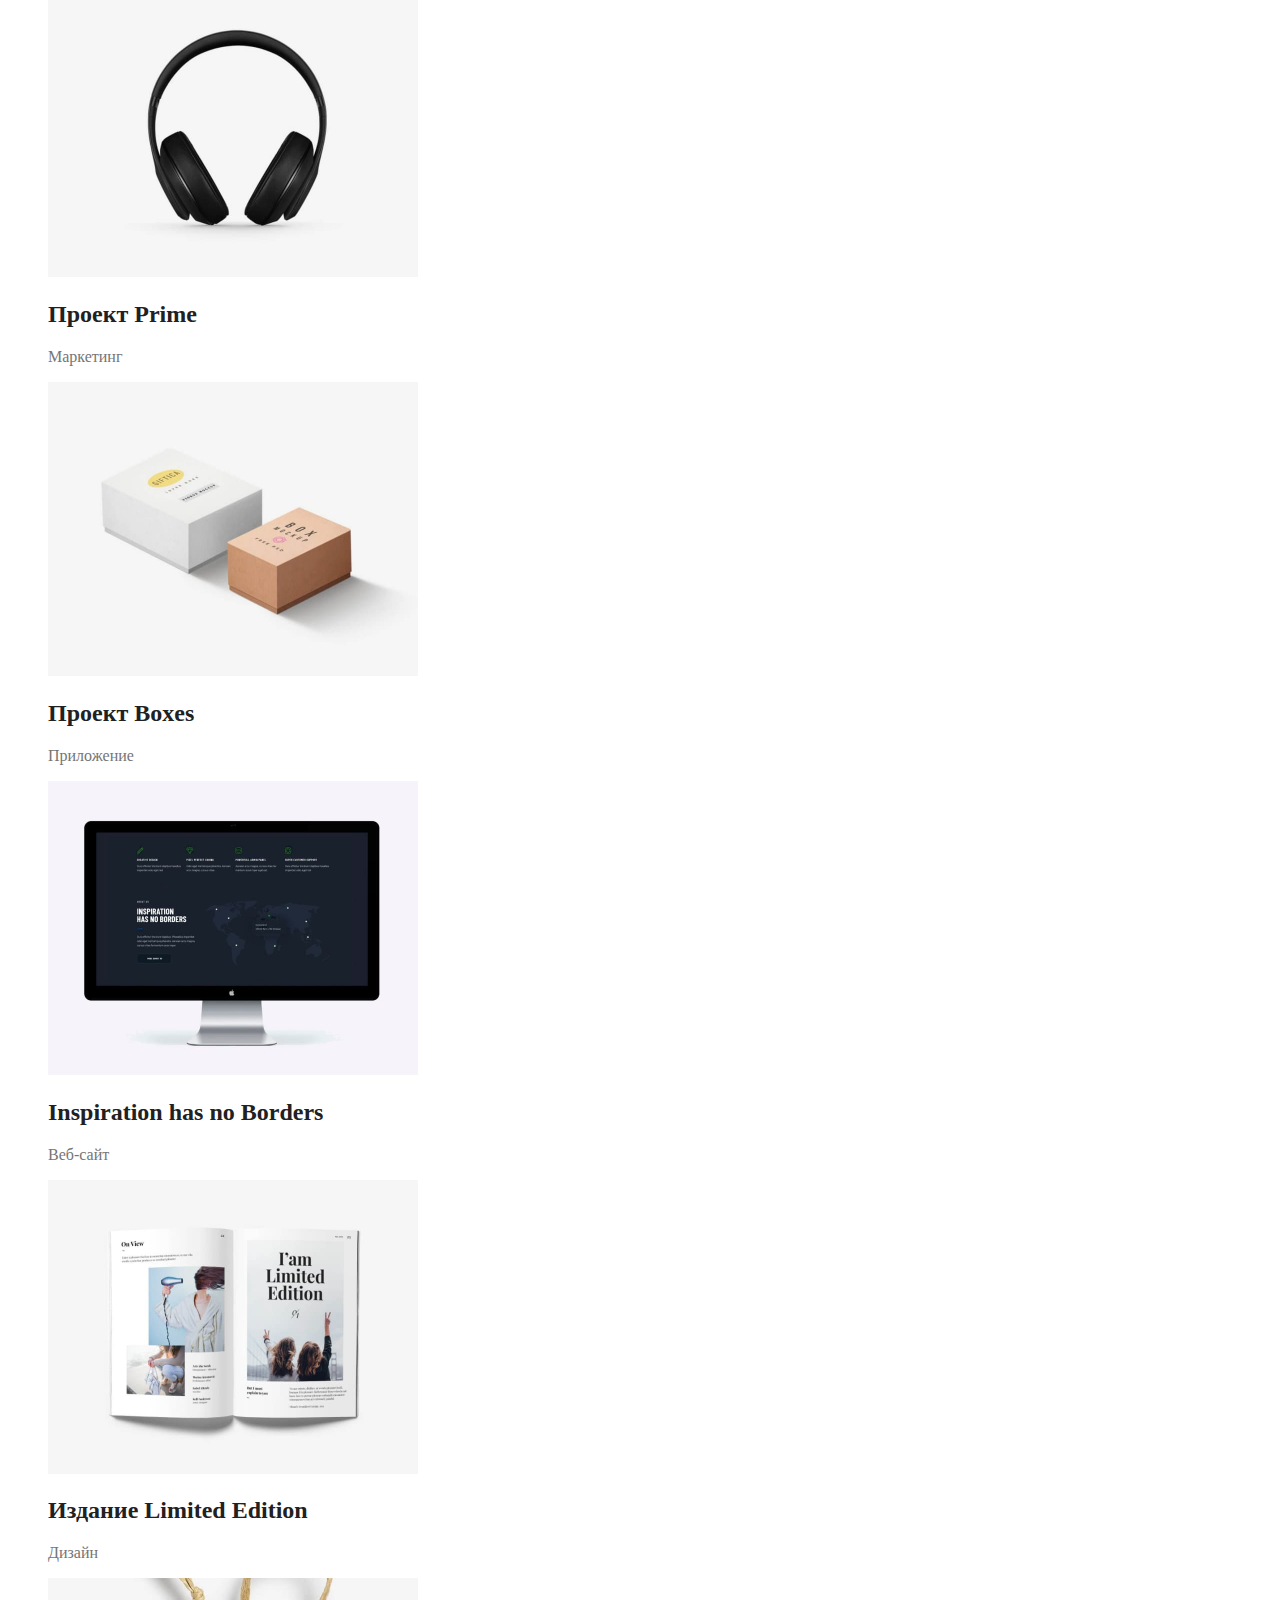
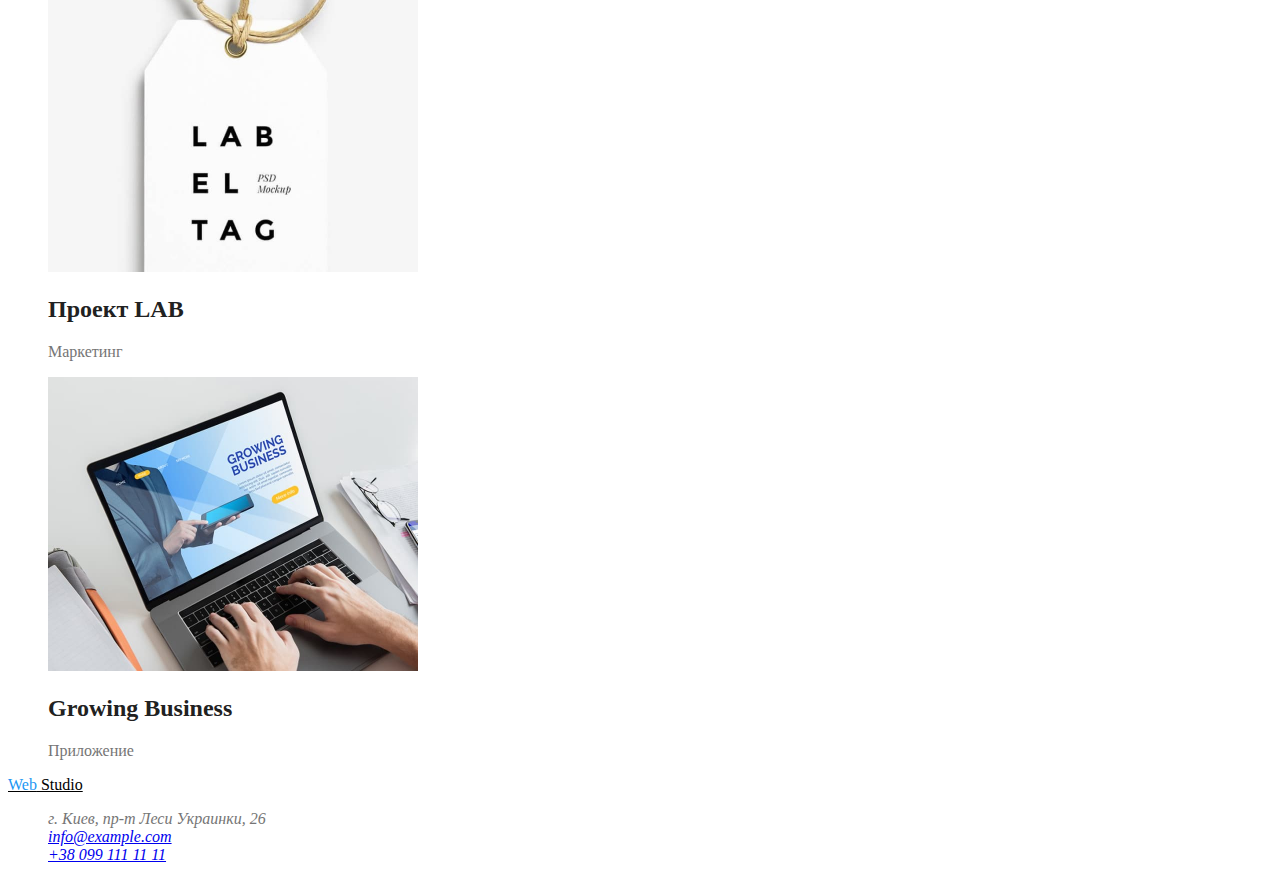
==== commit 06a10838: "Добавляет селекторы и цвет" ====
--- a/portfolio.html
+++ b/portfolio.html
@@ -14,16 +14,16 @@
                 <span class="logo-web">Web</span> Studio
             </a>
 
-            <ul class="site-nav list">
-                <li class="link"><a href="index.html">Студия</a></li>
-                <li class="link"><a href="portfolio.html">Портфолио</a></li>
-                <li class="link"><a href="">Контакты</a></li>
+            <ul class="site-nav">
+                <li><a href="index.html" class="link">Студия</a></li>
+                <li><a href="portfolio.html" class="link current">Портфолио</a></li>
+                <li><a href="" class="link">Контакты</a></li>
             </ul>
         </nav>
     
         <ul class="auth-nav list">
-            <li><a href="mailto:info@devstudio.com">info@devstudio.com</a></li>
-            <li><a href="tel:+380961111111">+38 096 111 11 11</a></li>
+            <li><a href="mailto:info@devstudio.com" class="link">info@devstudio.com</a></li>
+            <li><a href="tel:+380961111111" class="link">+38 096 111 11 11</a></li>
         </ul>
     
     </header>
@@ -31,28 +31,28 @@
     <!--Портфолио-->
     <main>
             <!--Фильтр-->
-            <section class="filters">
-                <h2>Фильтры</h2>
+            <section  class="section">
+                <h2 class="section-title">Фильтры</h2>
                 <ul>
-                    <li><button type="button">Все</button></li>
-                    <li><button type="button">Веб-сайты</button></li>
-                    <li><button type="button">Приложения</button></li>
-                    <li><button type="button">Дизайн</button></li>
-                    <li><button type="button">Маркетинг</button></li>
+                    <li><button class="button" type="button">Все</button></li>
+                    <li><button class="button" type="button">Веб-сайты</button></li>
+                    <li><button class="button" type="button">Приложения</button></li>
+                    <li><button class="button" type="button">Дизайн</button></li>
+                    <li><button class="button" type="button">Маркетинг</button></li>
                 
                 </ul>
             </section>
             
             
             <!--Проэкты-->
-            <section class="projects">
-                <h2>Проэкты</h2>
+            <section  class="section">
+                <h2 class="section-title">Проэкты</h2>
                 <ul>
                 
                     <li>
                         <div>
                             <img src="./image/11.jpg" alt="Веб-сайт" Width="370" Height="294">
-                            <h2>Технокряк</h2>
+                            <h2 class="section-title">Технокряк</h2>
                             <p>Веб-сайт</p>
                         </div>
 
@@ -62,7 +62,7 @@
                     <li>
                         <div>
                             <img src="./image/12.jpg" alt="Постер" Width="370" Height="294">
-                            <h2>Постер New Orlean vs Golden Star</h2>
+                            <h2 class="section-title">Постер New Orlean vs Golden Star</h2>
                             <p>Дизайн</p>
                         </div>
                         
@@ -71,7 +71,7 @@
                     <li>
                         <div>
                             <img src="./image/13.jpg" alt="Ресторан" Width="370" Height="294">
-                            <h2>Ресторан Seafood</h2>
+                            <h2 class="section-title">Ресторан Seafood</h2>
                             <p>Приложение</p>
                         </div>
                        
@@ -80,7 +80,7 @@
                     <li>
                         <div>
                             <img src="./image/14.jpg" alt="Наушники" Width="370" Height="294">
-                            <h2>Проект Prime</h2>
+                            <h2 class="section-title">Проект Prime</h2>
                             <p>Маркетинг</p>
                         </div>
                     </li>
@@ -88,7 +88,7 @@
                     <li>
                         <div>
                             <img src="./image/15.jpg" alt="Коробочки" Width="370" Height="294">
-                            <h2>Проект Boxes</h2>
+                            <h2 class="section-title">Проект Boxes</h2>
                             <p>Приложение</p>
                         </div>
                     </li>
@@ -96,7 +96,7 @@
                     <li>
                         <div>
                             <img src="./image/16.jpg" alt="Монитор с открытым сайтом" Width="370" Height="294">
-                            <h2>Inspiration has no Borders</h2>
+                            <h2 class="section-title">Inspiration has no Borders</h2>
                             <p>Веб-сайт</p>
                         </div>
                     </li>
@@ -104,7 +104,7 @@
                     <li>
                         <div>
                             <img src="./image/17.jpg" alt="Журнал" Width="370" Height="294">
-                            <h2>Издание Limited Edition</h2>
+                            <h2 class="section-title">Издание Limited Edition</h2>
                             <p>Дизайн</p>
                         </div>
                     </li>
@@ -112,7 +112,7 @@
                     <li>
                         <div>
                             <img src="./image/18.jpg" alt="Торговая этикетка" Width="370" Height="294">
-                            <h2>Проект LAB</h2>
+                            <h2 class="section-title">Проект LAB</h2>
                             <p>Маркетинг</p>
                         </div>
                     </li>
@@ -120,7 +120,7 @@
                     <li>
                         <div>
                             <img src="./image/19.jpg" alt="Ноутбук за которым работают" Width="370" Height="294">
-                            <h2>Growing Business</h2>
+                            <h2 class="section-title">Growing Business</h2>
                             <p>Приложение</p>
                         </div>
                     </li>
--- a/css/styles.css
+++ b/css/styles.css
@@ -1,33 +1,89 @@
+/* osnovnoj #212121*/
+/* vtorichn #757575 */
+/* belyj #FFFFFF */
+/* akcent #2196F3 */
+/* background: #E5E5E5; */
+/* #2196F3 */
+:root {
+  --primari-text-color: #757575;
+  --title-text-color: #212121;
+  --accent-color: #2196f3;
+  --primari-white-color: #ffffff;
+}
+
 body {
-  background: #e5e5e5;
-  color: #212121;
+  background: var(--primari-white-color);
+  color: var(--primari-text-color);
 }
 
 ul {
   list-style: none;
 }
 
-/* osnovnoj #212121*/
-/* vtorichn #757575 */
-/* belyj #FFFFFF */
-/* akcent #2196F3 */
-/* background: #E5E5E5; */
-
 .logo {
   color: #000000;
 }
 
 .logo-web {
-  color: #2196f3;
+  color: var(--accent-color);
 }
 
 /* site-nav */
 
-.site-nav .link a {
+.site-nav .link {
   color: #000000;
 }
 
 .site-nav .link:hover,
 .site-nav .link:focus {
-  color: #2196f3;
+  color: var(--accent-color);
 }
+
+.site-nav .link.current {
+  color: var(--accent-color);
+}
+
+.auth-nav .link,
+.auth-nav .link {
+  color: var(--primari-text-color);
+}
+
+.auth-nav .link:hover,
+.auth-nav .link:focus {
+  color: var(--accent-color);
+}
+
+/* hero */
+
+.hero-title {
+  color: #ffffff;
+}
+.hero-button {
+  color: #ffffff;
+  background-color: #2196f3;
+}
+
+/* section */
+.section-title {
+  color: var(--title-text-color);
+}
+
+.feature-list .title {
+  color: var(--title-text-color);
+}
+
+.title-el {
+  color: var(--title-text-color);
+}
+
+/* Button */
+.button {
+  color: var(--title-text-color);
+  background-color: #f5f4fa;
+}
+
+.button:hover,
+.button:focus {
+  color: var(--primari-white-color);
+  background-color: #2196f3;
+}
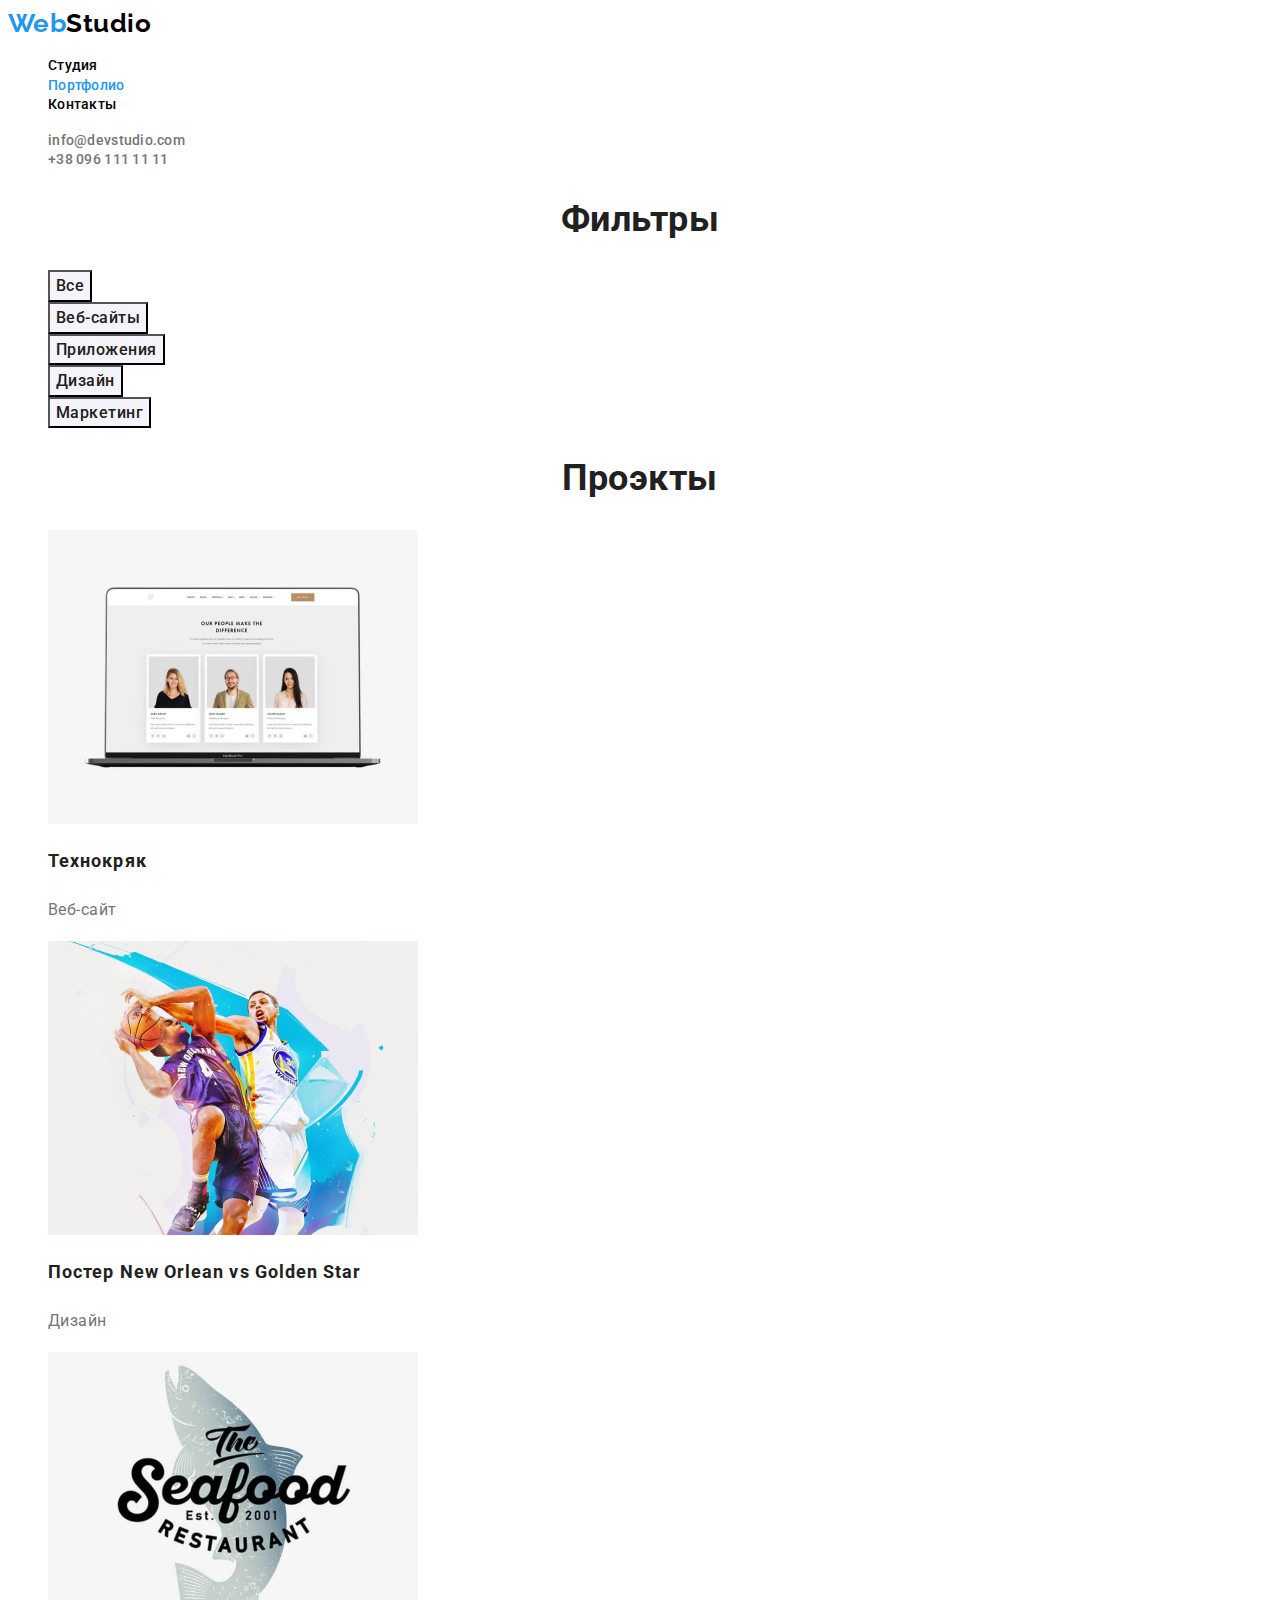
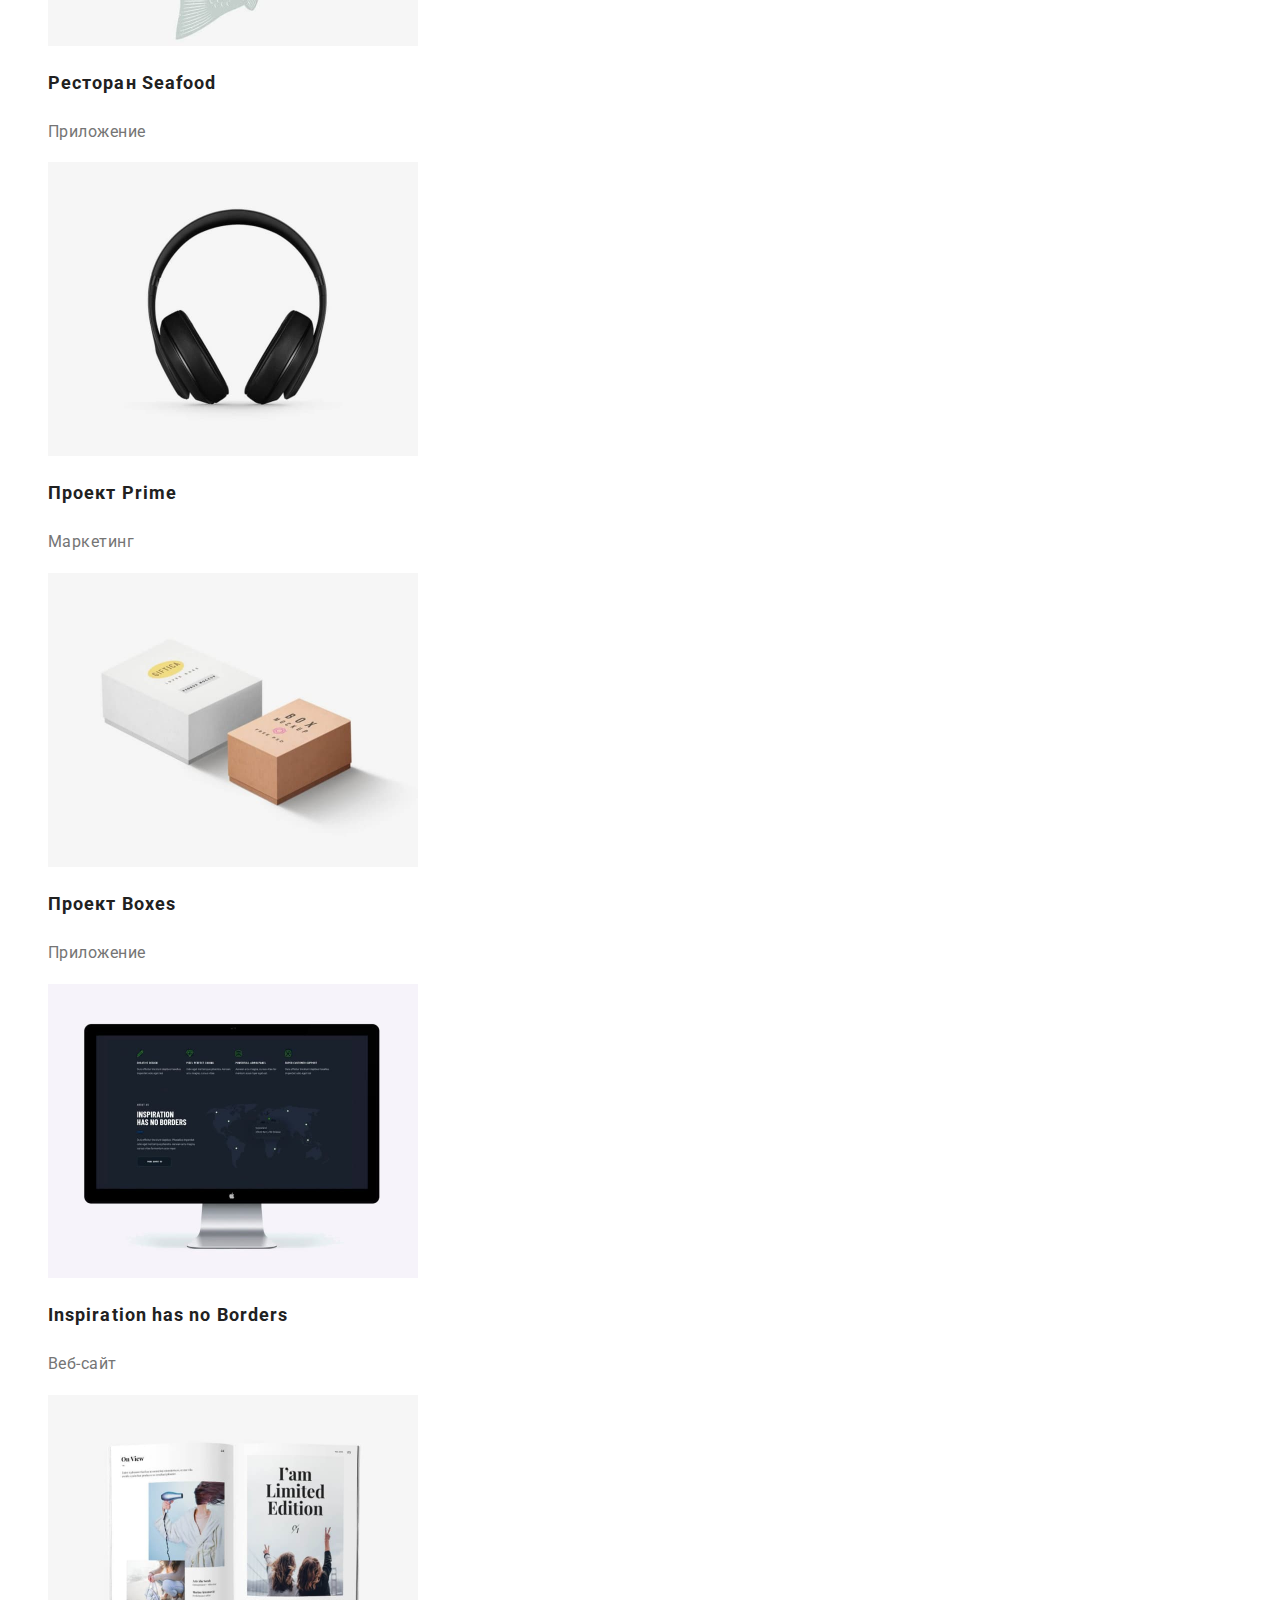
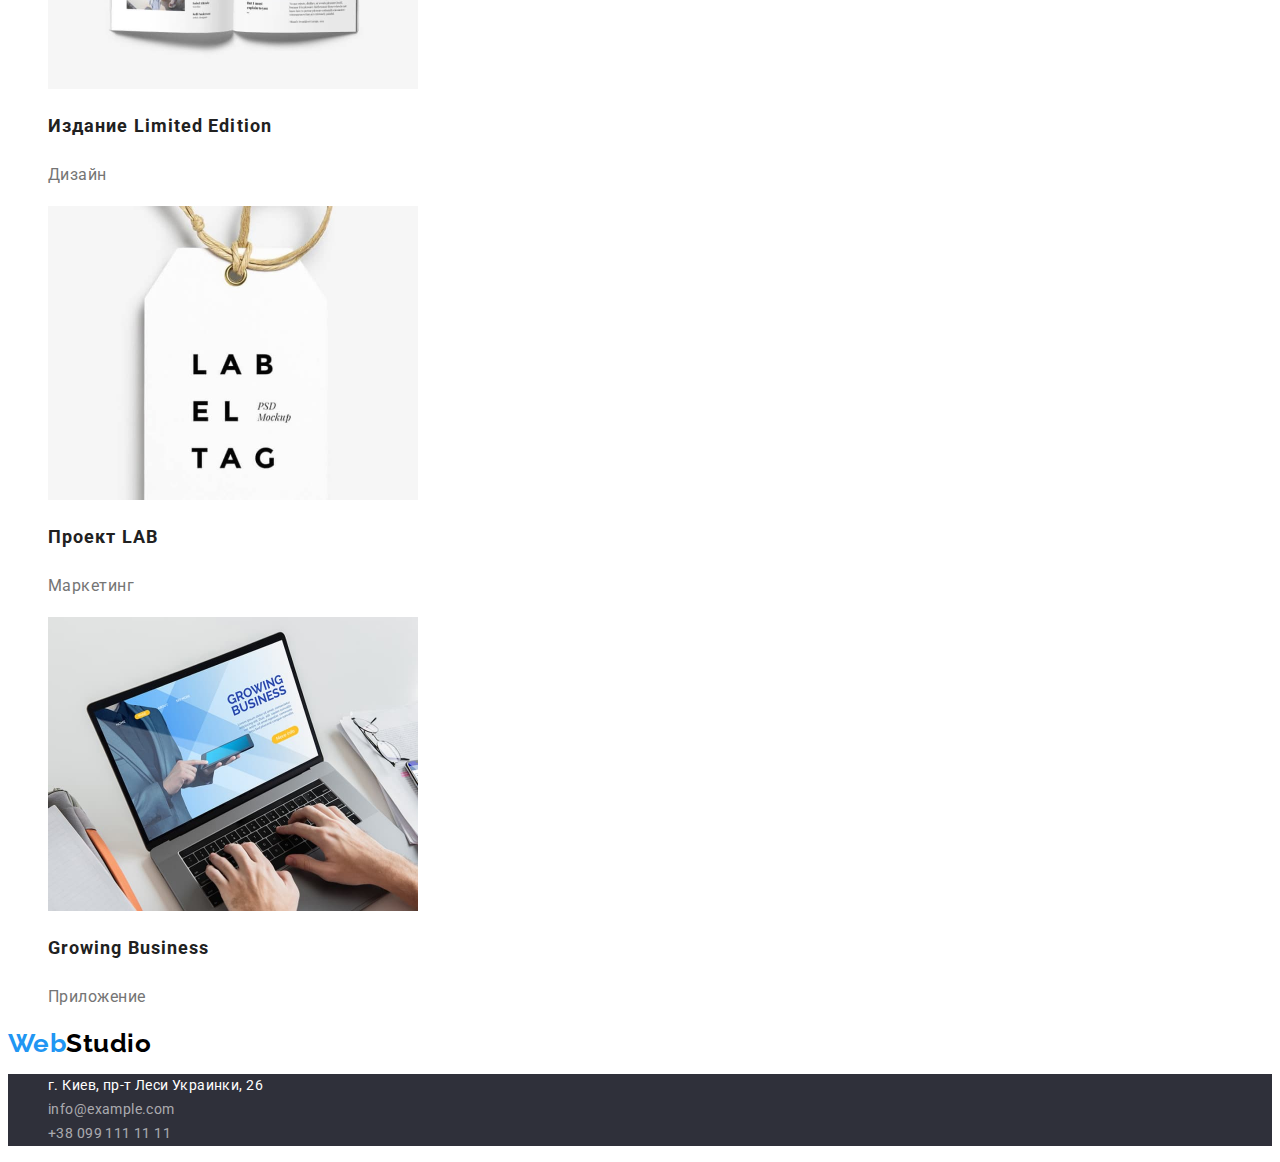
==== commit 7b4b3983: "Оформление текста и шрифты" ====
--- a/portfolio.html
+++ b/portfolio.html
@@ -5,13 +5,15 @@
     <meta http-equiv="X-UA-Compatible" content="IE=edge">
     <meta name="viewport" content="width=device-width, initial-scale=1.0">
     <title>Portfolio</title>
+    <link href="https://fonts.googleapis.com/css2?family=Raleway:wght@700&family=Roboto:wght@400;500;700;900&display=swap"
+        rel="stylesheet">
     <link rel="stylesheet" href="./css/styles.css" />
 </head>
 <body>
     <header>
         <nav>
             <a class="logo" href="/">
-                <span class="logo-web">Web</span> Studio
+                <span class="logo-web">Web</span>Studio
             </a>
 
             <ul class="site-nav">
@@ -51,9 +53,10 @@
                 
                     <li>
                         <div>
-                            <img src="./image/11.jpg" alt="Веб-сайт" Width="370" Height="294">
-                            <h2 class="section-title">Технокряк</h2>
-                            <p>Веб-сайт</p>
+                           <a> <img src="./image/11.jpg" alt="Веб-сайт" Width="370" Height="294">
+                                <h2 class="section-title-projects">Технокряк</h2>
+                                <p class="title-projects-text">Веб-сайт</p>
+                            </a>
                         </div>
 
                         
@@ -61,67 +64,83 @@
                 
                     <li>
                         <div>
-                            <img src="./image/12.jpg" alt="Постер" Width="370" Height="294">
-                            <h2 class="section-title">Постер New Orlean vs Golden Star</h2>
-                            <p>Дизайн</p>
+                            <a>
+                                <img src="./image/12.jpg" alt="Постер" Width="370" Height="294">
+                                <h2 class="section-title-projects">Постер New Orlean vs Golden Star</h2>
+                                <p class="title-projects-text">Дизайн</p>
+                            </a>
                         </div>
                         
                     </li>
                 
                     <li>
                         <div>
-                            <img src="./image/13.jpg" alt="Ресторан" Width="370" Height="294">
-                            <h2 class="section-title">Ресторан Seafood</h2>
-                            <p>Приложение</p>
+                            <a>
+                                <img src="./image/13.jpg" alt="Ресторан" Width="370" Height="294">
+                                <h2 class="section-title-projects">Ресторан Seafood</h2>
+                                <p class="title-projects-text">Приложение</p>
+                            </a>
                         </div>
                        
                     </li>
                 
                     <li>
                         <div>
-                            <img src="./image/14.jpg" alt="Наушники" Width="370" Height="294">
-                            <h2 class="section-title">Проект Prime</h2>
-                            <p>Маркетинг</p>
+                            <a>
+                                <img src="./image/14.jpg" alt="Наушники" Width="370" Height="294">
+                                <h2 class="section-title-projects">Проект Prime</h2>
+                                <p class="title-projects-text">Маркетинг</p>
+                            </a>
                         </div>
                     </li>
                 
                     <li>
                         <div>
-                            <img src="./image/15.jpg" alt="Коробочки" Width="370" Height="294">
-                            <h2 class="section-title">Проект Boxes</h2>
-                            <p>Приложение</p>
+                            <a>
+                                <img src="./image/15.jpg" alt="Коробочки" Width="370" Height="294">
+                                <h2 class="section-title-projects">Проект Boxes</h2>
+                                <p class="title-projects-text">Приложение</p>
+                            </a>
                         </div>
                     </li>
                 
                     <li>
                         <div>
-                            <img src="./image/16.jpg" alt="Монитор с открытым сайтом" Width="370" Height="294">
-                            <h2 class="section-title">Inspiration has no Borders</h2>
-                            <p>Веб-сайт</p>
+                            <a>
+                                <img src="./image/16.jpg" alt="Монитор с открытым сайтом" Width="370" Height="294">
+                                <h2 class="section-title-projects">Inspiration has no Borders</h2>
+                                <p class="title-projects-text">Веб-сайт</p>
+                            </a>
                         </div>
                     </li>
                 
                     <li>
                         <div>
-                            <img src="./image/17.jpg" alt="Журнал" Width="370" Height="294">
-                            <h2 class="section-title">Издание Limited Edition</h2>
-                            <p>Дизайн</p>
+                            <a>
+                                <img src="./image/17.jpg" alt="Журнал" Width="370" Height="294">
+                                <h2 class="section-title-projects">Издание Limited Edition</h2>
+                                <p class="title-projects-text">Дизайн</p>
+                            </a>
                         </div>
                     </li>
                 
                     <li>
                         <div>
-                            <img src="./image/18.jpg" alt="Торговая этикетка" Width="370" Height="294">
-                            <h2 class="section-title">Проект LAB</h2>
-                            <p>Маркетинг</p>
+                            <a>
+                                <img src="./image/18.jpg" alt="Торговая этикетка" Width="370" Height="294">
+                                <h2 class="section-title-projects">Проект LAB</h2>
+                                <p class="title-projects-text">Маркетинг</p>
+                            </a>
                         </div>
                     </li>
                 
                     <li>
                         <div>
-                            <img src="./image/19.jpg" alt="Ноутбук за которым работают" Width="370" Height="294">
-                            <h2 class="section-title">Growing Business</h2>
-                            <p>Приложение</p>
+                            <a>
+                                <img src="./image/19.jpg" alt="Ноутбук за которым работают" Width="370" Height="294">
+                                <h2 class="section-title-projects">Growing Business</h2>
+                                <p class="title-projects-text">Приложение</p>
+                            </a>
                         </div>
                     </li>
                 
@@ -133,12 +152,12 @@
 
     <footer>
         <!--Адресс-->
-        <a class="logo" href="/"> <span class="logo-web">Web</span> Studio</a>
-        <address>
+        <a class="logo" href="/"> <span class="logo-web">Web</span>Studio</a>
+        <address class="address-footer">
             <ul>
-                <li>г. Киев, пр-т Леси Украинки, 26</li>
-                <li><a href="mailto:info@devstudio.com">info@example.com</a></li>
-                <li><a href="tel:+380991111111">+38 099 111 11 11</a></li>
+                <li class="address">г. Киев, пр-т Леси Украинки, 26</li>
+                <li><a href="mailto:info@devstudio.com" class="auth-nav-footer">info@example.com</a></li>
+                <li><a href="tel:+380991111111" class="auth-nav-footer">+38 099 111 11 11</a></li>
             </ul>
         </address>
     </footer>
--- a/css/styles.css
+++ b/css/styles.css
@@ -9,19 +9,31 @@
   --title-text-color: #212121;
   --accent-color: #2196f3;
   --primari-white-color: #ffffff;
+  --logo-nav-color: #000000;
+  --button-background-color: #f5f4fa;
 }
 
 body {
   background: var(--primari-white-color);
   color: var(--primari-text-color);
+
+  font-family: Roboto, sans-serif;
+  letter-spacing: 0.03em;
 }
 
 ul {
   list-style: none;
 }
 
+/* logo */
 .logo {
-  color: #000000;
+  color: var(--logo-nav-color);
+
+  font-family: Raleway, sans-serif;
+  font-weight: bold;
+  font-size: 26px;
+  line-height: 1.19;
+  text-decoration: none;
 }
 
 .logo-web {
@@ -31,7 +43,13 @@
 /* site-nav */
 
 .site-nav .link {
-  color: #000000;
+  color: var(--logo-nav-color);
+
+  font-weight: 500;
+  font-size: 14px;
+  line-height: 1.33;
+  letter-spacing: 0.02em;
+  text-decoration: none;
 }
 
 .site-nav .link:hover,
@@ -43,9 +61,14 @@
   color: var(--accent-color);
 }
 
-.auth-nav .link,
 .auth-nav .link {
   color: var(--primari-text-color);
+
+  font-weight: 500;
+  font-size: 14px;
+  line-height: 1.33;
+  letter-spacing: 0.02em;
+  text-decoration: none;
 }
 
 .auth-nav .link:hover,
@@ -54,36 +77,131 @@
 }
 
 /* hero */
-
 .hero-title {
-  color: #ffffff;
+  color: var(--primari-white-color);
+  background-color: #2f303a;
+
+  font-weight: 900;
+  font-size: 44px;
+  line-height: 1.36;
+  text-align: center;
 }
 .hero-button {
-  color: #ffffff;
-  background-color: #2196f3;
+  color: var(--primari-white-color);
+  background-color: var(--accent-color);
+
+  font-weight: bold;
+  font-size: 16px;
+  line-height: 1.87;
+  display: flex;
+  align-items: center;
+  text-align: center;
+  letter-spacing: 0.06em;
 }
 
 /* section */
 .section-title {
   color: var(--title-text-color);
+
+  font-weight: 700;
+  font-size: 36px;
+  line-height: 1.16;
+  text-align: center;
+}
+
+.section-title-projects {
+  color: var(--title-text-color);
+
+  font-weight: 700;
+  font-size: 18px;
+  line-height: 2;
+  letter-spacing: 0.06em;
+}
+
+.title-projects-text {
+  font-size: 16px;
+  line-height: 1.87;
+  letter-spacing: 0.03em;
 }
 
 .feature-list .title {
   color: var(--title-text-color);
+
+  font-weight: 700;
+  font-size: 14px;
+  line-height: 1.14;
+  letter-spacing: 0.03em;
+}
+
+.feature-title-text {
+  font-size: 14px;
+  line-height: 1.7px;
+  letter-spacing: 0.03em;
 }
 
 .title-el {
   color: var(--title-text-color);
+
+  font-weight: 500;
+  font-size: 16px;
+  line-height: 1.19;
+  text-align: center;
+  letter-spacing: 0.03em;
+}
+
+.title-el-text {
+  font-size: 16px;
+  line-height: 1.19;
+  text-align: center;
+  letter-spacing: 0.03em;
 }
 
 /* Button */
 .button {
   color: var(--title-text-color);
-  background-color: #f5f4fa;
+  background-color: var(--button-background-color);
+
+  font-family: inherit;
+  font-weight: 500;
+  font-size: 16px;
+  line-height: 1.6;
+  text-align: center;
+  letter-spacing: 0.03em;
+  text-decoration: none;
+  cursor: pointer;
 }
 
 .button:hover,
 .button:focus {
   color: var(--primari-white-color);
-  background-color: #2196f3;
-}
+  background-color: var(--accent-color);
+}
+
+/* footer */
+.address-footer {
+  background-color: #2f303a;
+}
+
+.address {
+  color: var(--primari-white-color);
+}
+
+.auth-nav-footer {
+  color: rgba(255, 255, 255, 0.6);
+}
+
+.auth-nav-footer:focus,
+.auth-nav-footer:hover {
+  color: var(--accent-color);
+}
+
+.auth-nav-footer,
+.address {
+  font-family: Roboto;
+  font-style: normal;
+  font-weight: normal;
+  font-size: 14px;
+  line-height: 1.7;
+  letter-spacing: 0.03em;
+  text-decoration: none;
+}
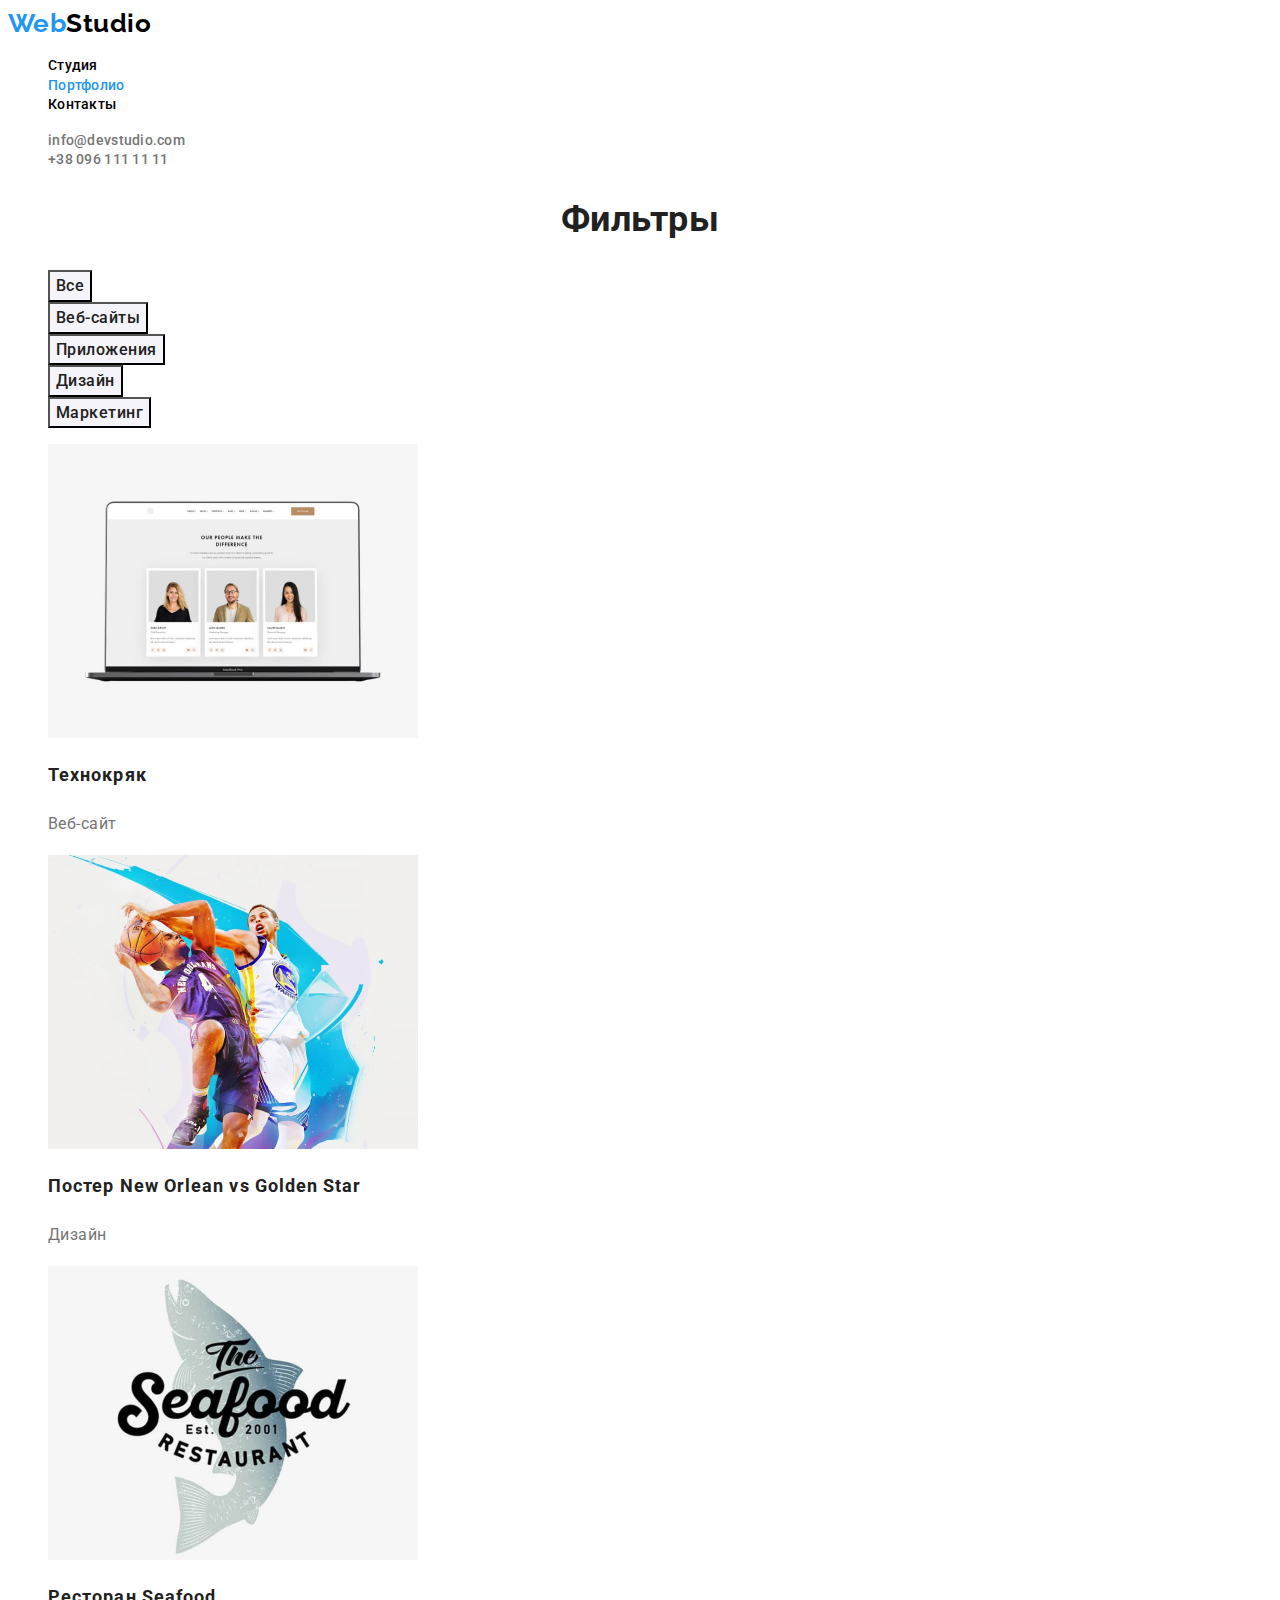
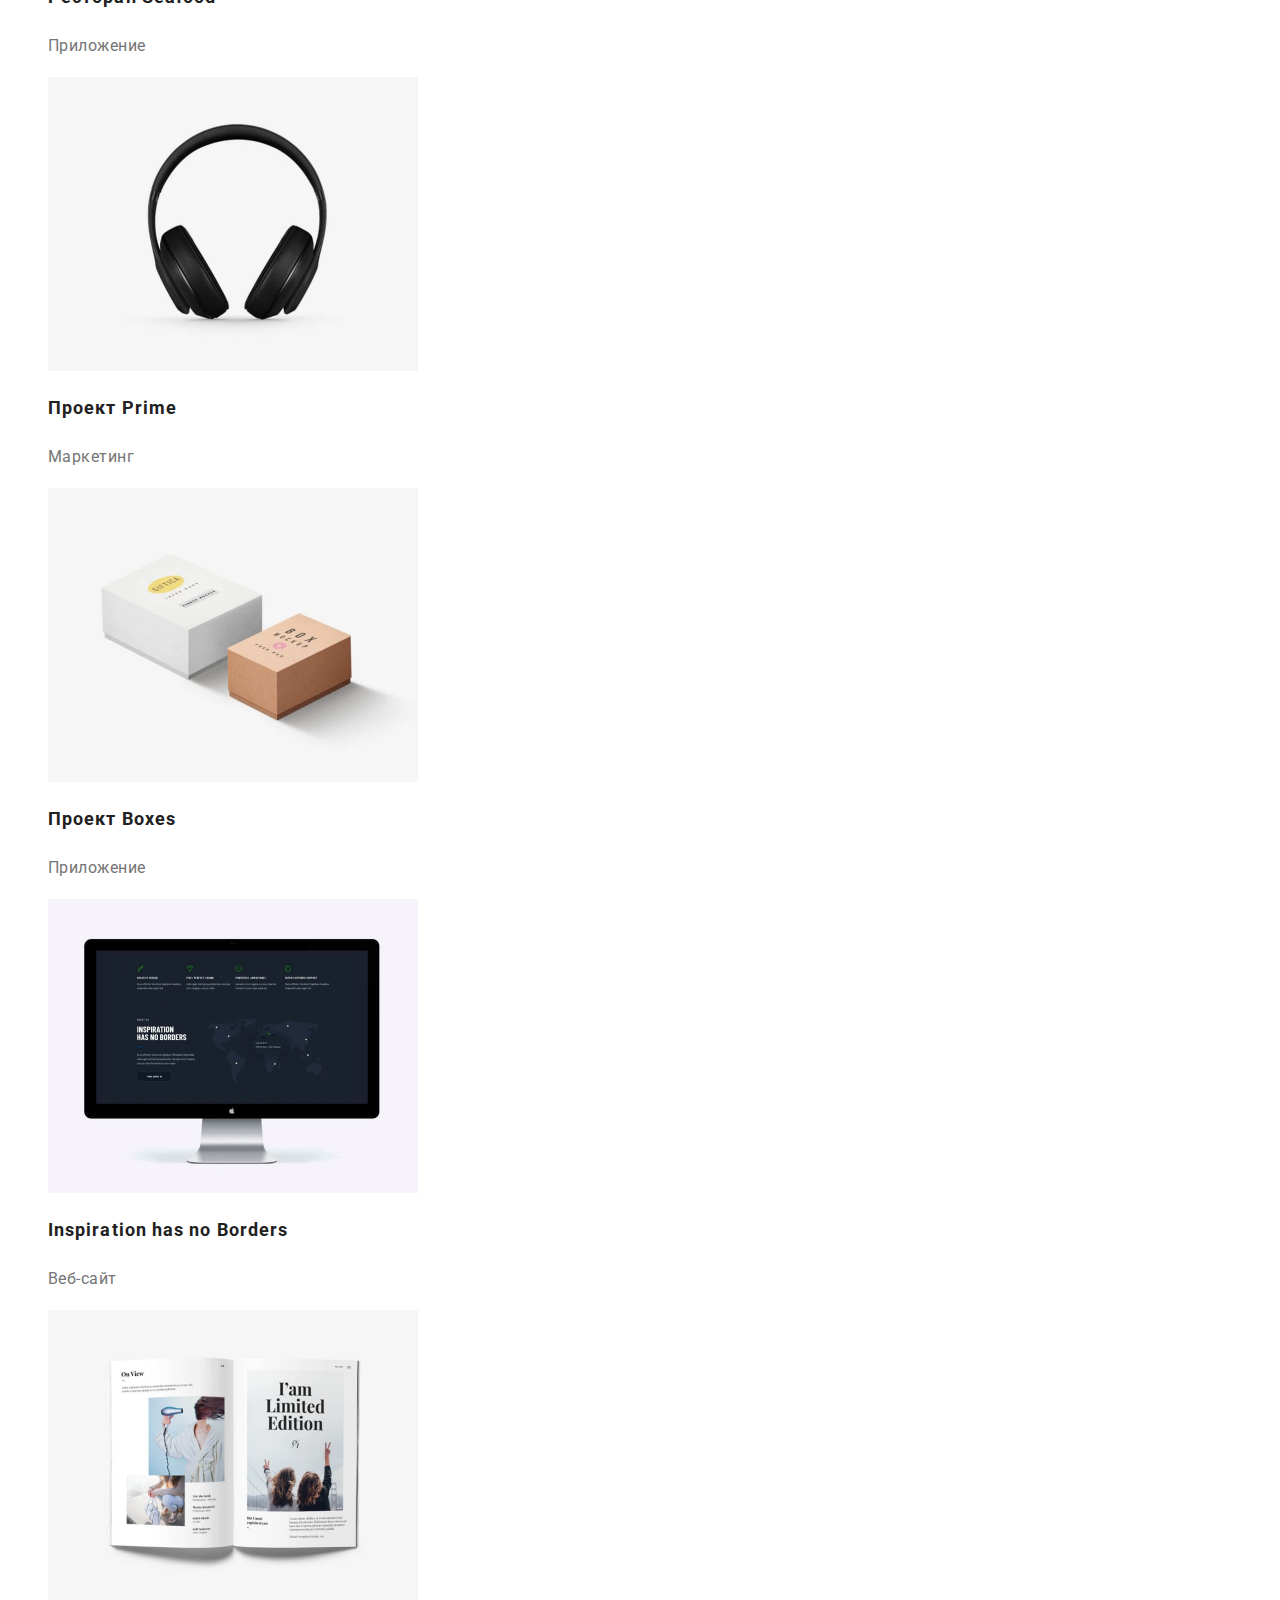
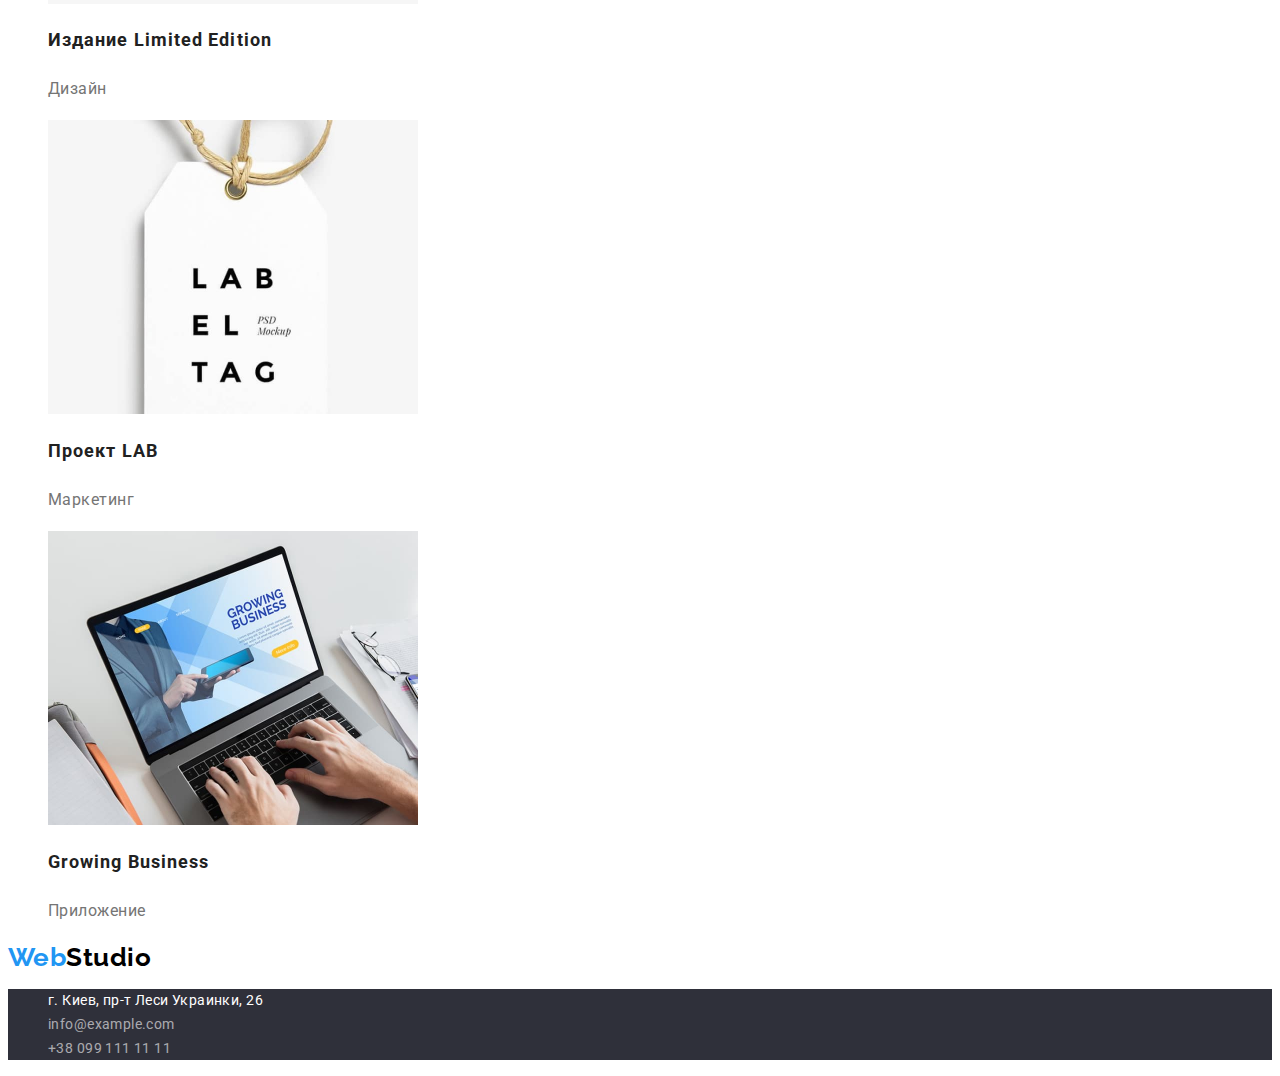
==== commit 9356f473: "Исправляет замечания по дз" ====
--- a/portfolio.html
+++ b/portfolio.html
@@ -17,15 +17,15 @@
             </a>
 
             <ul class="site-nav">
-                <li><a href="index.html" class="link">Студия</a></li>
-                <li><a href="portfolio.html" class="link current">Портфолио</a></li>
-                <li><a href="" class="link">Контакты</a></li>
+                <li><a href="index.html" class="site-nav-link link">Студия</a></li>
+                <li><a href="portfolio.html" class="site-nav-link link current">Портфолио</a></li>
+                <li><a href="" class="site-nav-link link">Контакты</a></li>
             </ul>
         </nav>
     
         <ul class="auth-nav list">
-            <li><a href="mailto:info@devstudio.com" class="link">info@devstudio.com</a></li>
-            <li><a href="tel:+380961111111" class="link">+38 096 111 11 11</a></li>
+            <li><a href="mailto:info@devstudio.com" class="auth-nav-link link">info@devstudio.com</a></li>
+            <li><a href="tel:+380961111111" class="auth-nav-link link">+38 096 111 11 11</a></li>
         </ul>
     
     </header>
@@ -43,105 +43,81 @@
                     <li><button class="button" type="button">Маркетинг</button></li>
                 
                 </ul>
-            </section>
-            
-            
-            <!--Проэкты-->
-            <section  class="section">
-                <h2 class="section-title">Проэкты</h2>
+
                 <ul>
                 
                     <li>
-                        <div>
-                           <a> <img src="./image/11.jpg" alt="Веб-сайт" Width="370" Height="294">
-                                <h2 class="section-title-projects">Технокряк</h2>
-                                <p class="title-projects-text">Веб-сайт</p>
-                            </a>
-                        </div>
+                        <a> <img src="./image/11.jpg" alt="Веб-сайт" Width="370" Height="294">
+                             <h2 class="projects-title">Технокряк</h2>
+                            <p class="projects-text">Веб-сайт</p>
+                        </a>
 
+                    </li>
+                
+                    <li>
+                        <a>
+                            <img src="./image/12.jpg" alt="Постер" Width="370" Height="294">
+                            <h2 class="projects-title">Постер New Orlean vs Golden Star</h2>
+                            <p class="projects-text">Дизайн</p>
+                        </a>
                         
                     </li>
                 
                     <li>
-                        <div>
-                            <a>
-                                <img src="./image/12.jpg" alt="Постер" Width="370" Height="294">
-                                <h2 class="section-title-projects">Постер New Orlean vs Golden Star</h2>
-                                <p class="title-projects-text">Дизайн</p>
-                            </a>
-                        </div>
-                        
-                    </li>
-                
-                    <li>
-                        <div>
-                            <a>
-                                <img src="./image/13.jpg" alt="Ресторан" Width="370" Height="294">
-                                <h2 class="section-title-projects">Ресторан Seafood</h2>
-                                <p class="title-projects-text">Приложение</p>
-                            </a>
-                        </div>
+                        <a>
+                            <img src="./image/13.jpg" alt="Ресторан" Width="370" Height="294">
+                            <h2 class="projects-title">Ресторан Seafood</h2>
+                            <p class="projects-text">Приложение</p>
+                        </a>
                        
                     </li>
                 
                     <li>
-                        <div>
-                            <a>
-                                <img src="./image/14.jpg" alt="Наушники" Width="370" Height="294">
-                                <h2 class="section-title-projects">Проект Prime</h2>
-                                <p class="title-projects-text">Маркетинг</p>
-                            </a>
-                        </div>
+                        <a>
+                            <img src="./image/14.jpg" alt="Наушники" Width="370" Height="294">
+                            <h2 class="projects-title">Проект Prime</h2>
+                            <p class="projects-text">Маркетинг</p>
+                        </a>
                     </li>
                 
                     <li>
-                        <div>
-                            <a>
-                                <img src="./image/15.jpg" alt="Коробочки" Width="370" Height="294">
-                                <h2 class="section-title-projects">Проект Boxes</h2>
-                                <p class="title-projects-text">Приложение</p>
-                            </a>
-                        </div>
+                        <a>
+                            <img src="./image/15.jpg" alt="Коробочки" Width="370" Height="294">
+                            <h2 class="projects-title">Проект Boxes</h2>
+                            <p class="projects-text">Приложение</p>
+                        </a>
                     </li>
                 
                     <li>
-                        <div>
-                            <a>
-                                <img src="./image/16.jpg" alt="Монитор с открытым сайтом" Width="370" Height="294">
-                                <h2 class="section-title-projects">Inspiration has no Borders</h2>
-                                <p class="title-projects-text">Веб-сайт</p>
-                            </a>
-                        </div>
+                        <a>
+                            <img src="./image/16.jpg" alt="Монитор с открытым сайтом" Width="370" Height="294">
+                            <h2 class="projects-title">Inspiration has no Borders</h2>
+                            <p class="projects-text">Веб-сайт</p>
+                        </a>
                     </li>
                 
                     <li>
-                        <div>
-                            <a>
-                                <img src="./image/17.jpg" alt="Журнал" Width="370" Height="294">
-                                <h2 class="section-title-projects">Издание Limited Edition</h2>
-                                <p class="title-projects-text">Дизайн</p>
-                            </a>
-                        </div>
+                        <a>
+                            <img src="./image/17.jpg" alt="Журнал" Width="370" Height="294">
+                            <h2 class="projects-title">Издание Limited Edition</h2>
+                            <p class="projects-text">Дизайн</p>
+                        </a>
                     </li>
                 
                     <li>
-                        <div>
-                            <a>
-                                <img src="./image/18.jpg" alt="Торговая этикетка" Width="370" Height="294">
-                                <h2 class="section-title-projects">Проект LAB</h2>
-                                <p class="title-projects-text">Маркетинг</p>
-                            </a>
-                        </div>
+                        <a>
+                            <img src="./image/18.jpg" alt="Торговая этикетка" Width="370" Height="294">
+                            <h2 class="projects-title">Проект LAB</h2>
+                            <p class="projects-text">Маркетинг</p>
+                        </a>
                     </li>
                 
                     <li>
-                        <div>
-                            <a>
-                                <img src="./image/19.jpg" alt="Ноутбук за которым работают" Width="370" Height="294">
-                                <h2 class="section-title-projects">Growing Business</h2>
-                                <p class="title-projects-text">Приложение</p>
-                            </a>
-                        </div>
+                        <a>
+                            <img src="./image/19.jpg" alt="Ноутбук за которым работают" Width="370" Height="294">
+                            <h2 class="projects-title">Growing Business</h2>
+                            <p class="projects-text">Приложение</p>
+                        </a>
                     </li>
                 
                 </ul>
--- a/css/styles.css
+++ b/css/styles.css
@@ -1,9 +1,3 @@
-/* osnovnoj #212121*/
-/* vtorichn #757575 */
-/* belyj #FFFFFF */
-/* akcent #2196F3 */
-/* background: #E5E5E5; */
-/* #2196F3 */
 :root {
   --primari-text-color: #757575;
   --title-text-color: #212121;
@@ -11,6 +5,9 @@
   --primari-white-color: #ffffff;
   --logo-nav-color: #000000;
   --button-background-color: #f5f4fa;
+  --hero-background-color: #2f303a;
+  --hero-button-focus-color: #188ce8;
+  --auth-nav-footer-color: rgba(255, 255, 255, 0.6);
 }
 
 body {
@@ -42,7 +39,7 @@
 
 /* site-nav */
 
-.site-nav .link {
+.site-nav-link {
   color: var(--logo-nav-color);
 
   font-weight: 500;
@@ -52,16 +49,16 @@
   text-decoration: none;
 }
 
-.site-nav .link:hover,
-.site-nav .link:focus {
-  color: var(--accent-color);
-}
-
-.site-nav .link.current {
-  color: var(--accent-color);
-}
-
-.auth-nav .link {
+.site-nav-link:hover,
+.site-nav-link:focus {
+  color: var(--accent-color);
+}
+
+.site-nav-link.current {
+  color: var(--accent-color);
+}
+
+.auth-nav-link {
   color: var(--primari-text-color);
 
   font-weight: 500;
@@ -71,15 +68,15 @@
   text-decoration: none;
 }
 
-.auth-nav .link:hover,
-.auth-nav .link:focus {
+.auth-nav-link:hover,
+.auth-nav-link:focus {
   color: var(--accent-color);
 }
 
 /* hero */
 .hero-title {
   color: var(--primari-white-color);
-  background-color: #2f303a;
+  background-color: var(--hero-background-color);
 
   font-weight: 900;
   font-size: 44px;
@@ -93,10 +90,14 @@
   font-weight: bold;
   font-size: 16px;
   line-height: 1.87;
-  display: flex;
-  align-items: center;
-  text-align: center;
   letter-spacing: 0.06em;
+  cursor: pointer;
+}
+
+.hero-button:focus,
+.hero-button:hover {
+  color: var(--primari-white-color);
+  background-color: var(--hero-button-focus-color);
 }
 
 /* section */
@@ -109,7 +110,7 @@
   text-align: center;
 }
 
-.section-title-projects {
+.projects-title {
   color: var(--title-text-color);
 
   font-weight: 700;
@@ -118,25 +119,22 @@
   letter-spacing: 0.06em;
 }
 
-.title-projects-text {
+.projects-text {
   font-size: 16px;
   line-height: 1.87;
-  letter-spacing: 0.03em;
-}
-
-.feature-list .title {
+}
+
+.feature-title {
   color: var(--title-text-color);
 
   font-weight: 700;
   font-size: 14px;
   line-height: 1.14;
-  letter-spacing: 0.03em;
-}
-
-.feature-title-text {
+}
+
+.feature-text {
   font-size: 14px;
   line-height: 1.7px;
-  letter-spacing: 0.03em;
 }
 
 .title-el {
@@ -146,14 +144,12 @@
   font-size: 16px;
   line-height: 1.19;
   text-align: center;
-  letter-spacing: 0.03em;
 }
 
 .title-el-text {
   font-size: 16px;
   line-height: 1.19;
   text-align: center;
-  letter-spacing: 0.03em;
 }
 
 /* Button */
@@ -177,9 +173,9 @@
   background-color: var(--accent-color);
 }
 
-/* footer */
+/*  section footer */
 .address-footer {
-  background-color: #2f303a;
+  background-color: var(--hero-background-color);
 }
 
 .address {
@@ -187,7 +183,7 @@
 }
 
 .auth-nav-footer {
-  color: rgba(255, 255, 255, 0.6);
+  color: var(--auth-nav-footer-color);
 }
 
 .auth-nav-footer:focus,
